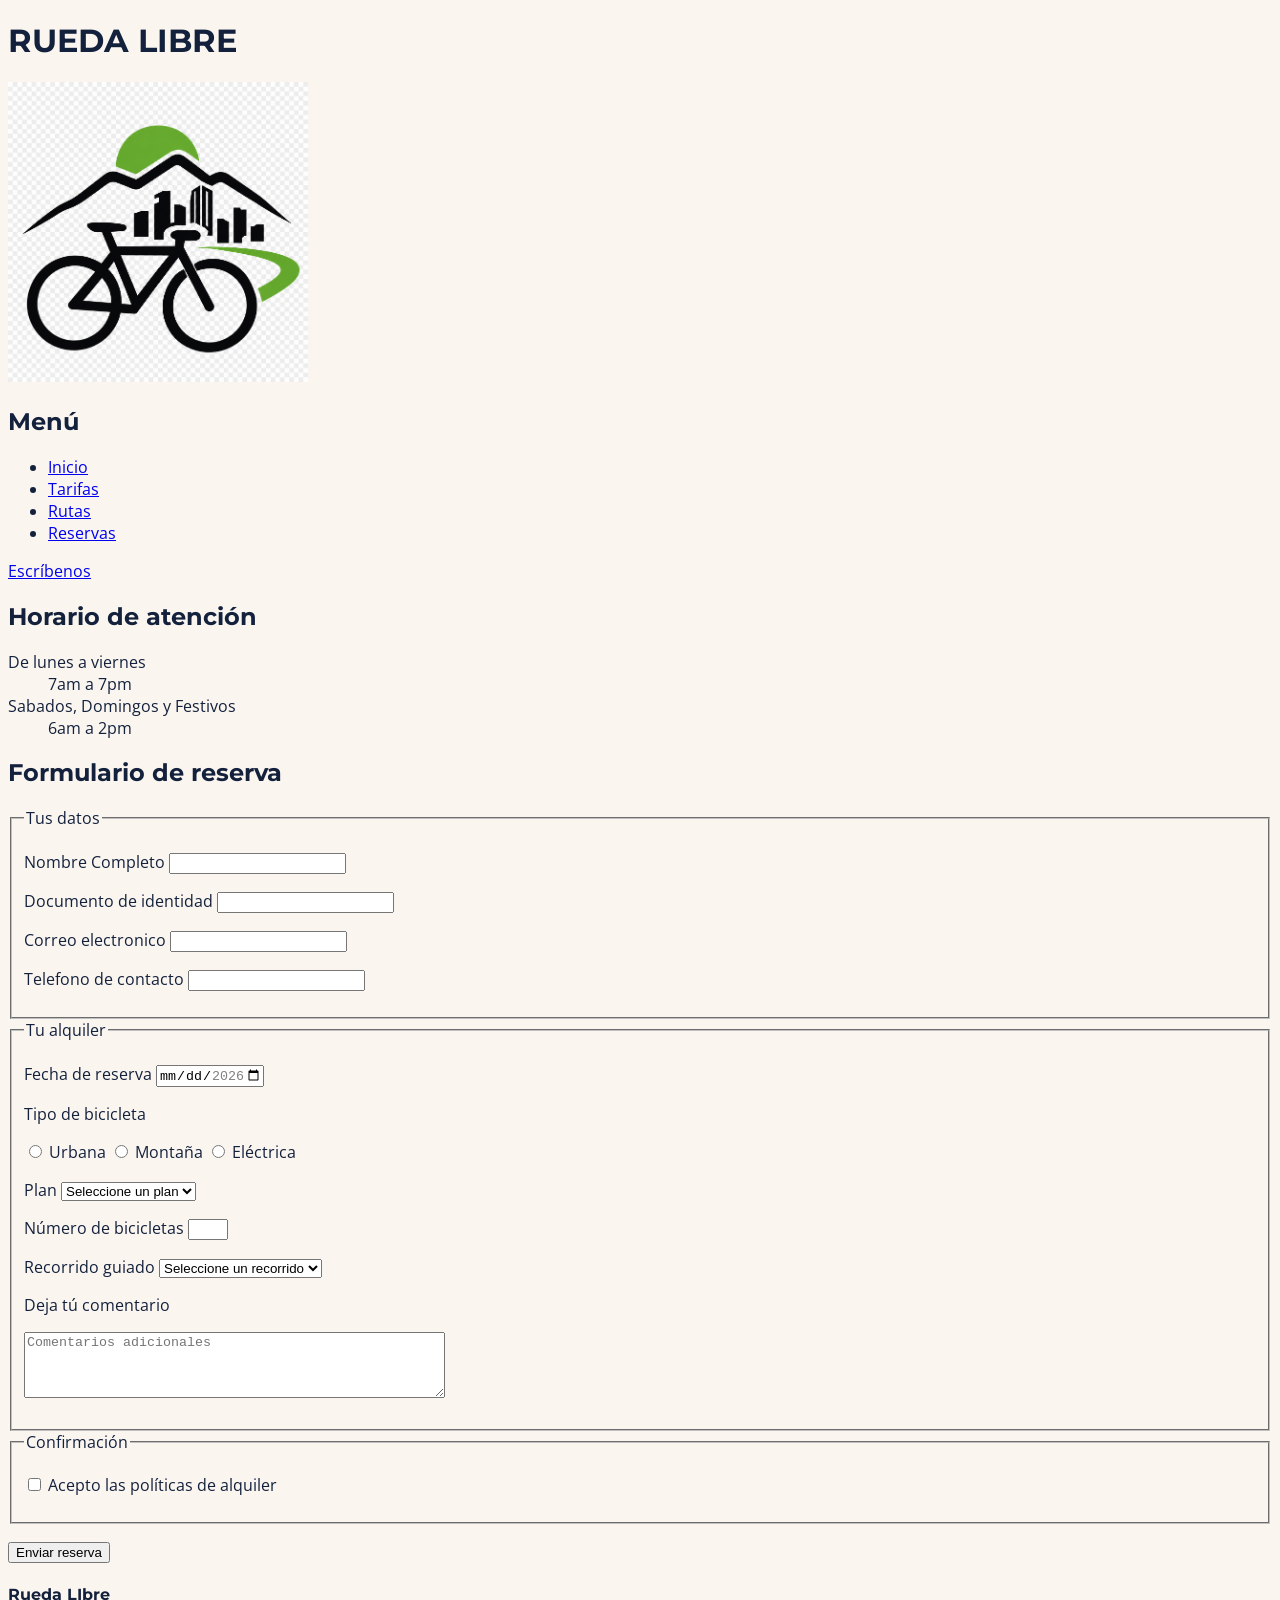
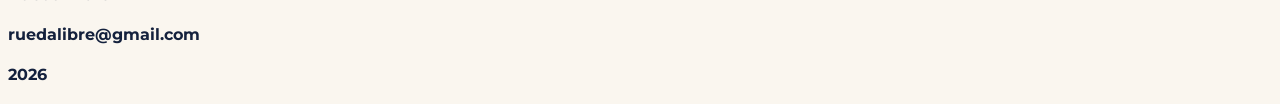
==== paginas/reservas.html @ 935e0715 "Minireto 9" ====
<!DOCTYPE html>
<html lang="es">
<head>
    <meta charset="UTF-8">
    <meta name="viewport" content="width=device-width, initial-scale=1.0">
    <title id="Reservas">Reserva tú bicicleta</title>

    <link rel="preconnect" href="https://fonts.googleapis.com">
    <link rel="preconnect" href="https://fonts.gstatic.com" crossorigin>
    <link href="https://fonts.googleapis.com/css2?family=Montserrat:wght@700&family=Open+Sans:wght@400;600&display=swap" rel="stylesheet">

    <link rel="stylesheet" href="../css/styles.css">
</head>

<body>

    <header>
      <h1>RUEDA LIBRE</h1>
      <img src="../img/logo.png" alt="Logo Rueda Libre" width="300">
    </header>

    <nav>
        <h2>Menú</h2>
            <ul>
                <li><a href="../index.html#Inicio">Inicio</a></li>
                <li><a href="tarifas.html#Tarifas">Tarifas</a></li>
                <li><a href="tarifas.html#Rutas">Rutas</a></li>
                <li><a href="#Reservas">Reservas</a></li>
            </ul>
    </nav>

    <main>

        <a href="mailto:ruedalibre@gmail.com">Escríbenos</a>

        <h2>Horario de atención</h2>
            <dl>
                <dt>De lunes a viernes</dt>
                <dd>7am a 7pm</dd>
                <dt>Sabados, Domingos y Festivos</dt>
                <dd>6am a 2pm</dd>
            </dl>

        <section>
            <h2>Formulario de reserva</h2>

            <form action="#" method="post">

                <fieldset>
                    <legend>Tus datos</legend>

                    <p>
                        <label for="nombre">Nombre Completo</label>
                        <input type="text" id="nombre" name="nombre" minlength="3" title="Debe contener mínimo 3 caracteres" required>
                    </p>
                    <p>
                        <label for="documento">Documento de identidad</label>
                        <input type="text" id="documento" name="documento" pattern="[0-9]{6,10}" title="Debe contener solo números, de 6 a 10 digitos" required>
                    </p>
                    <p>
                        <label for="correo">Correo electronico</label>
                        <input type="email" id="correo" name="correo" required>
                    </p>
                    <p>
                        <label for="telefono">Telefono de contacto</label>
                        <input type="tel" id="telefono" name="telefono" pattern="3[0-9]{9}" title="Debe contener 10 digitos y empezar por 3" required>
                    </p>
                </fieldset>

                <fieldset>
                    <legend>Tu alquiler</legend>

                    <p>
                        <label for="fecha">Fecha de reserva</label>
                        <input type="date" id="fecha" name="fecha" min="2026-11-01" max="2026-12-31" required>
                    </p>

                    <p>Tipo de bicicleta</p>
                    <p>
                        <input type="radio" id="urbana" name="bicicleta" value="urbana" required>
                        <label for="urbana">Urbana</label>
                        <input type="radio" id="montana" name="bicicleta" value="montana" required>
                        <label for="montana">Montaña</label>
                        <input type="radio" id="electrica" name="bicicleta" value="electrica" required>
                        <label for="electrica">Eléctrica</label>
                    </p>

                    <p>
                        <label for="plan">Plan</label>
                        <select id="plan" name="plan" required>
                            <option value="">Seleccione un plan</option>
                            <option value="plan1">1 hora</option>
                            <option value="plan2">Medio día</option>
                            <option value="plan3">Día completo</option>
                        </select>
                    </p>

                    <p>
                        <label for="nbicicletas">Número de bicicletas</label>
                        <input type="number" id="nbicicletas" name="nbicicletas" min="1" max="6" required>
                    </p>

                    <p>
                        <label for="recorrido">Recorrido guiado</label>
                        <select id="recorrido" name="recorrido">
                            <option value="">Seleccione un recorrido</option>
                            <option value="sinrecorrido">Sin recorrido</option>
                            <option value="recorrido1">Ríos y parques</option>
                            <option value="recorrido2">Sabores de barrio</option>
                            <option value="recorrido3">Reto las palmas</option>
                        </select>
                    </p>

                    <p>
                        <label for="comentarios">Deja tú comentario</label>
                    </p>
                    <p>
                        <textarea id="comentarios" name="comentarios" rows="4" cols="50" maxlength="300" placeholder="Comentarios adicionales"></textarea>
                    </p>
                </fieldset>

                <fieldset>
                    <legend>Confirmación</legend>
                    <p>
                        <input type="checkbox" id="politicas" name="politicas" required>
                        <label for="politicas">Acepto las políticas de alquiler</label>
                    </p>
                </fieldset>

                <p>
                    <button type="submit">Enviar reserva</button>
                </p>
            </form>
        </section>
    </main>

    <footer>
        <h4>Rueda LIbre</h4>
        <h4>ruedalibre@gmail.com</h4>
        <h4>2026</h4>
    </footer>

</body>
</html>
---- css/styles.css ----
:root {
    --verde-ruta:#1E7A4F;
    --naranja-pedal:#F39A2B;
    --azul-noche:#14213D;
    --crema:#FAF6EF;
    --gris-asfalto:#5B6470;

    --espacio1:0.5rem;
    --espacio2:1rem;
    --espacio3:3rem;

    --fuente-titulos:Montserrat, Arial, sans-serif;
    --fuente-texto:"Open Sans", Arial, sans-serif;
}

body {
    font-family: var(--fuente-texto);
    color: var(--azul-noche);
    background-color: var(--crema);
}

h1,h2,h3,h4,h5,h6 {
    font-family: var(--fuente-titulos);
}

#menu a { 
    color: var(--gris-asfalto); 
}
.activo { 
    color: var(--verde-ruta); font-weight: 600; 
}
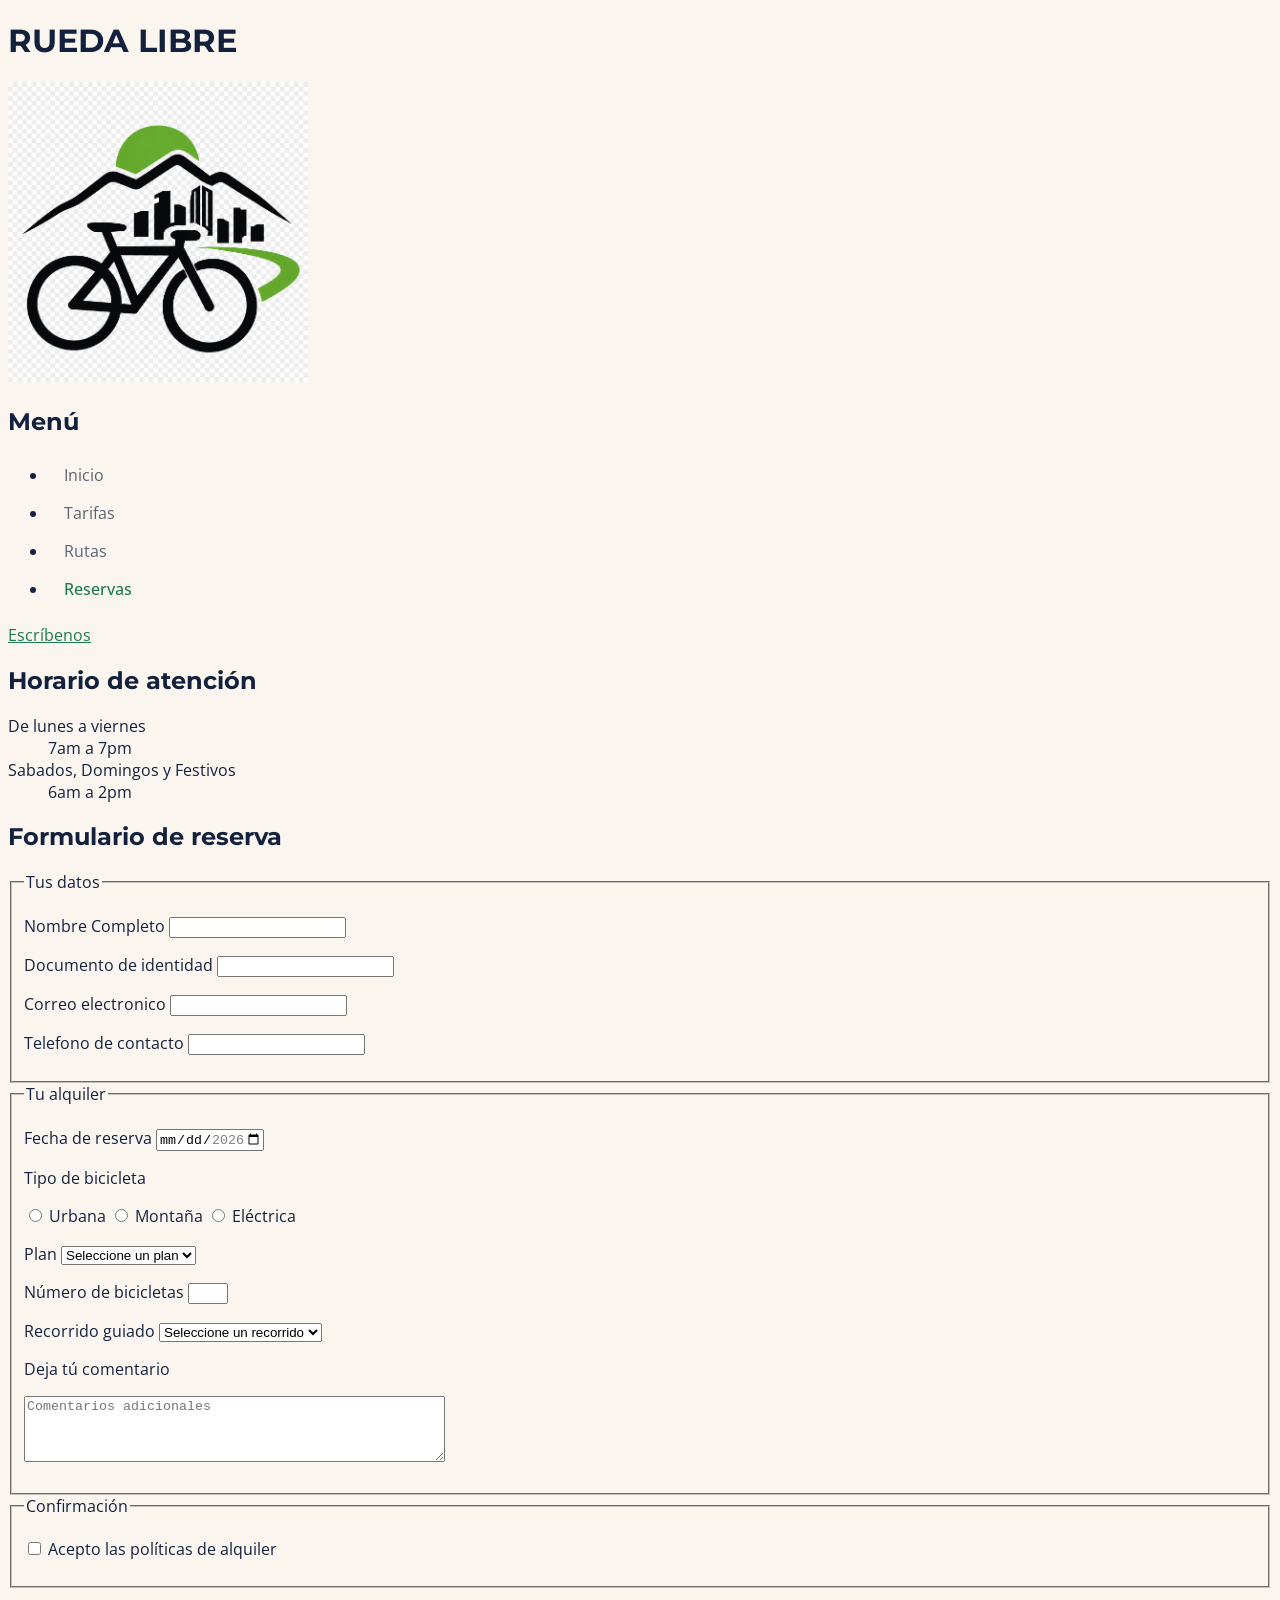
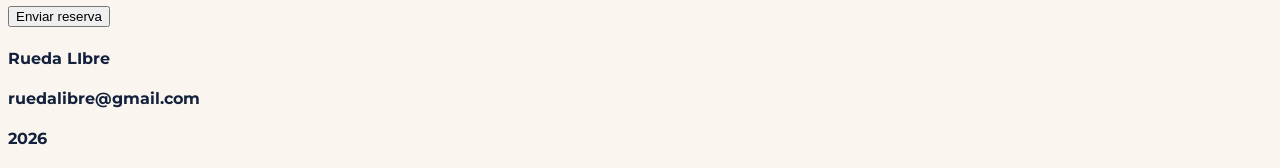
==== commit f1a525d1: "Minireto 10" ====
--- a/paginas/reservas.html
+++ b/paginas/reservas.html
@@ -21,11 +21,11 @@
 
     <nav>
         <h2>Menú</h2>
-            <ul>
+            <ul id="menu">
                 <li><a href="../index.html#Inicio">Inicio</a></li>
                 <li><a href="tarifas.html#Tarifas">Tarifas</a></li>
                 <li><a href="tarifas.html#Rutas">Rutas</a></li>
-                <li><a href="#Reservas">Reservas</a></li>
+                <li><a class="activo" href="#Reservas">Reservas</a></li>
             </ul>
     </nav>
 
--- a/css/styles.css
+++ b/css/styles.css
@@ -4,6 +4,7 @@
     --azul-noche:#14213D;
     --crema:#FAF6EF;
     --gris-asfalto:#5B6470;
+    --blanco:#FFFFFF;
 
     --espacio1:0.5rem;
     --espacio2:1rem;
@@ -23,9 +24,66 @@
     font-family: var(--fuente-titulos);
 }
 
-#menu a { 
-    color: var(--gris-asfalto); 
+a {
+    color: var(--verde-ruta);
 }
-.activo { 
-    color: var(--verde-ruta); font-weight: 600; 
+
+a:hover,
+a:focus {
+    color: var(--azul-noche);
+}
+
+#menu a {
+    display: inline-block;
+    color: var(--gris-asfalto);
+    text-decoration: none;
+    padding: var(--espacio1) var(--espacio2);
+}
+
+#menu a.activo {
+    color: var(--verde-ruta);
+    font-weight: 500;
+}
+
+#menu a:hover,
+#menu a:focus {
+    background-color: var(--verde-ruta);
+    color: var(--blanco);
+}
+
+#menu a:focus {
+    outline: 3px solid var(--azul-noche);
+    outline-offset: 2px;
+}git add .
+
+.botonreserva,
+button {
+    display: inline-block;
+    background-color: var(--verde-ruta);
+    color: var(--blanco);
+    padding: var(--espacio1) var(--espacio2);
+    border: none;
+    border-radius: 0.25rem;
+    font-family: var(--fuente-texto);
+    font-size: 1rem;
+    font-weight: 600;
+    cursor: pointer;
+}
+
+.botonreserva:hover,
+.botonreserva:focus,
+button:hover,
+button:focus {
+    background-color: var(--azul-noche);
+    color: var(--blanco);
+    outline: 3px solid var(--azul-noche);
+    outline-offset: 2px;
+}
+
+input:focus,
+select:focus,
+textarea:focus {
+    outline: 3px solid var(--azul-noche);
+    outline-offset: 2px;
+    background-color: var(--blanco);
 }
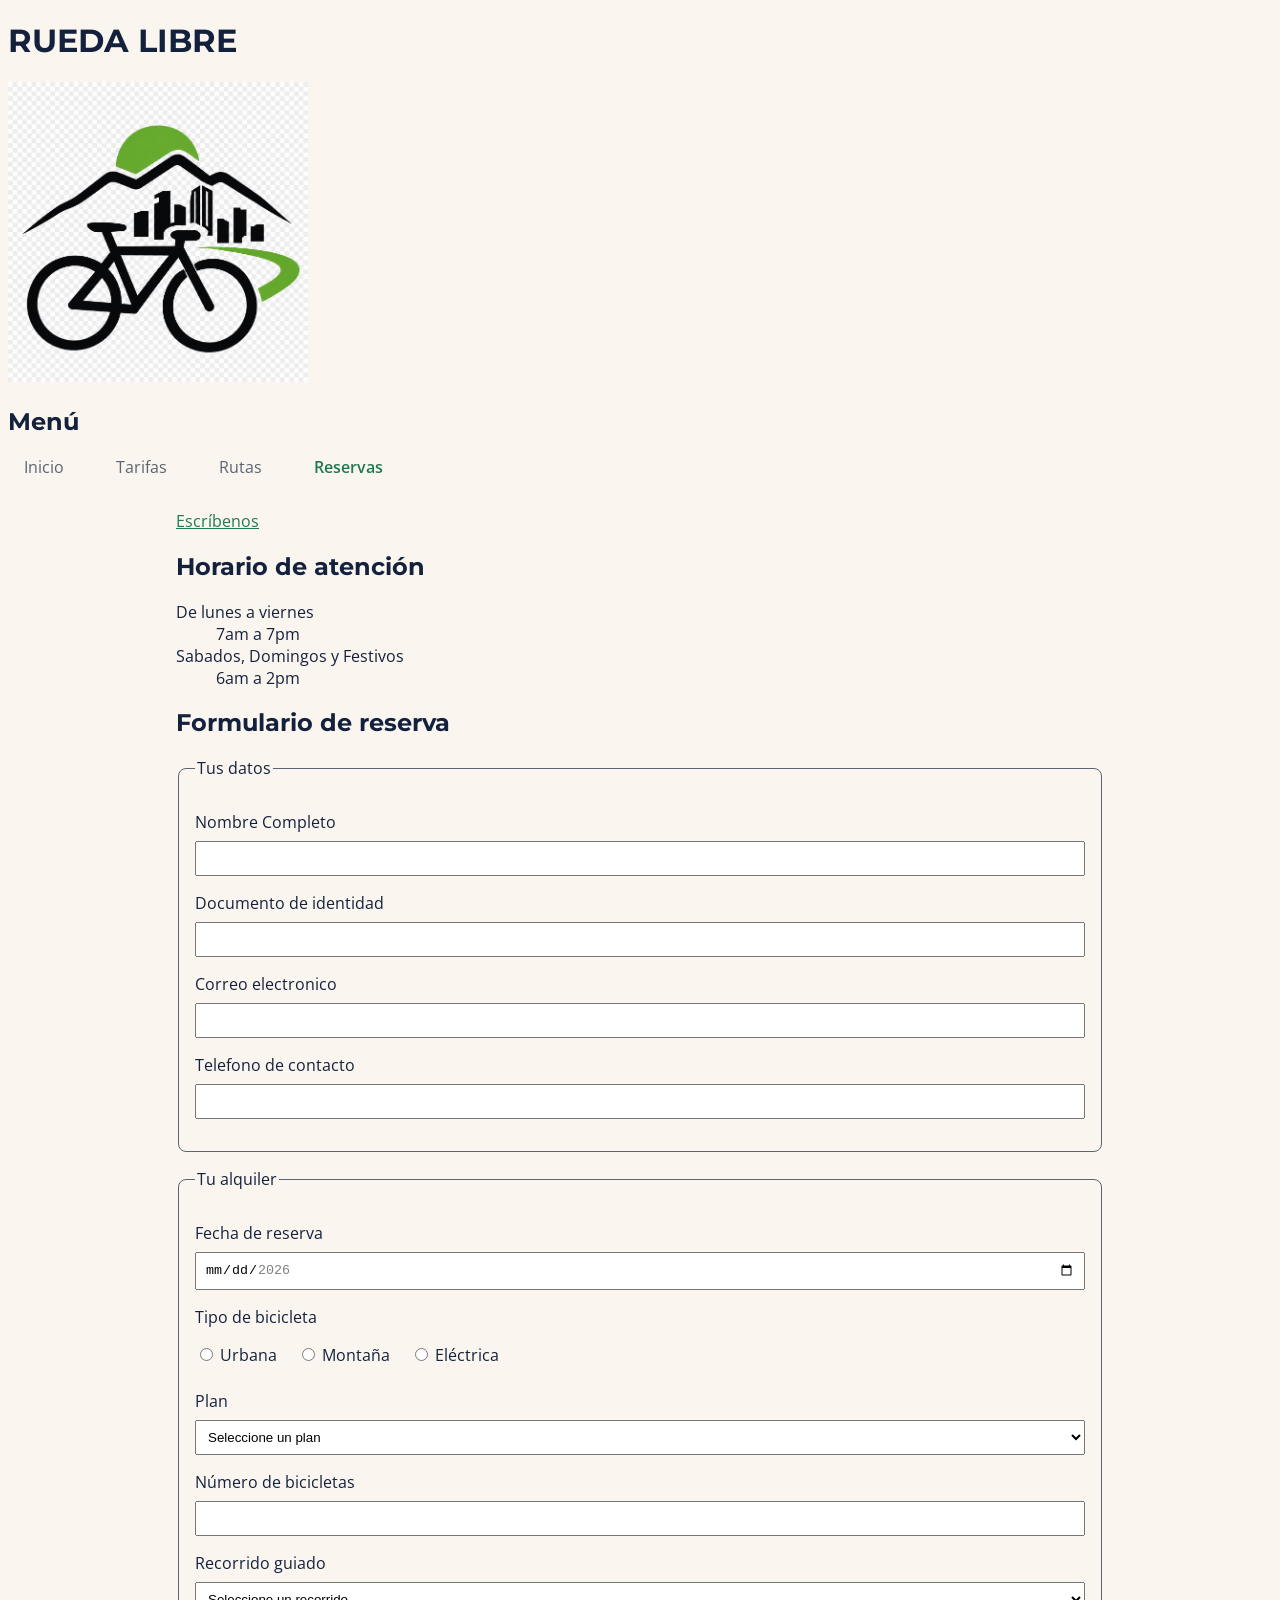
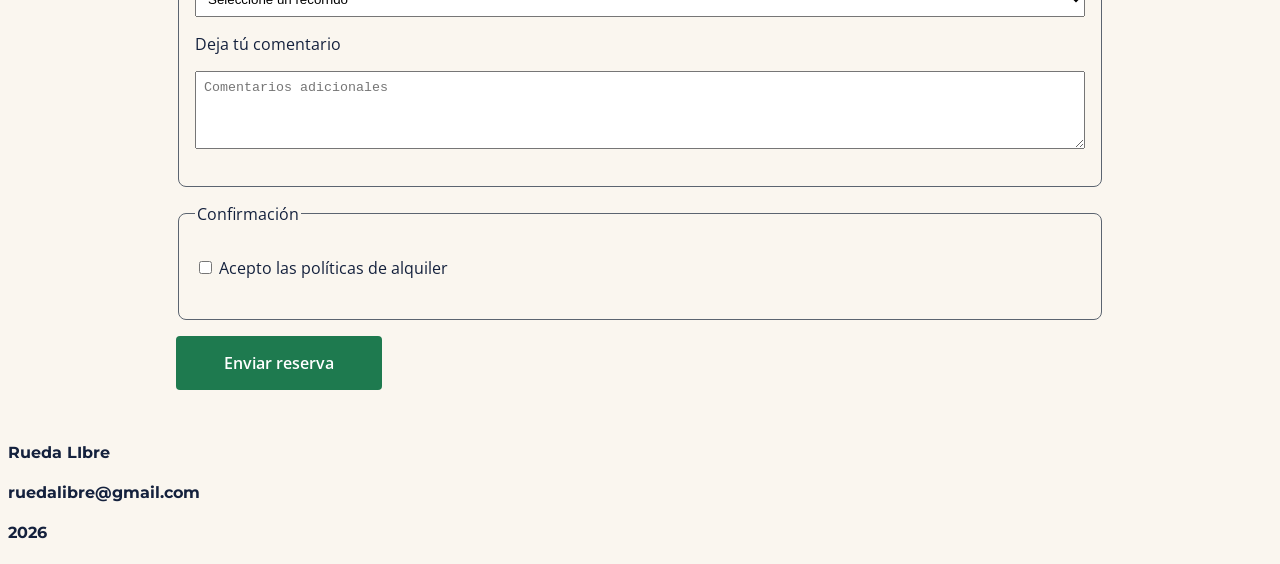
==== commit df0c2aca: "Minireto 11" ====
--- a/paginas/reservas.html
+++ b/paginas/reservas.html
@@ -78,11 +78,11 @@
                     <p>Tipo de bicicleta</p>
                     <p>
                         <input type="radio" id="urbana" name="bicicleta" value="urbana" required>
-                        <label for="urbana">Urbana</label>
+                        <label class="opcion" for="urbana">Urbana</label>
                         <input type="radio" id="montana" name="bicicleta" value="montana" required>
-                        <label for="montana">Montaña</label>
+                        <label class="opcion" for="montana">Montaña</label>
                         <input type="radio" id="electrica" name="bicicleta" value="electrica" required>
-                        <label for="electrica">Eléctrica</label>
+                        <label class="opcion" for="electrica">Eléctrica</label>
                     </p>
 
                     <p>
@@ -123,7 +123,7 @@
                     <legend>Confirmación</legend>
                     <p>
                         <input type="checkbox" id="politicas" name="politicas" required>
-                        <label for="politicas">Acepto las políticas de alquiler</label>
+                        <label class="opcion" for="politicas">Acepto las políticas de alquiler</label>
                     </p>
                 </fieldset>
 
--- a/css/styles.css
+++ b/css/styles.css
@@ -14,6 +14,12 @@
     --fuente-texto:"Open Sans", Arial, sans-serif;
 }
 
+*,
+*::before,
+*::after {
+    box-sizing: border-box;
+}
+
 body {
     font-family: var(--fuente-texto);
     color: var(--azul-noche);
@@ -22,6 +28,16 @@
 
 h1,h2,h3,h4,h5,h6 {
     font-family: var(--fuente-titulos);
+}
+
+main {
+    max-width: 60rem;
+    margin: 0 auto;
+    padding: var(--espacio2);
+}
+
+.portada {
+    min-height: 60vh;
 }
 
 a {
@@ -33,8 +49,16 @@
     color: var(--azul-noche);
 }
 
+#menu {
+    padding: 0;
+}
+
+#menu li {
+    display: inline-block;
+    margin-right: var(--espacio2);
+}
+
 #menu a {
-    display: inline-block;
     color: var(--gris-asfalto);
     text-decoration: none;
     padding: var(--espacio1) var(--espacio2);
@@ -42,42 +66,73 @@
 
 #menu a.activo {
     color: var(--verde-ruta);
-    font-weight: 500;
+    font-weight: 600;
 }
 
 #menu a:hover,
 #menu a:focus {
     background-color: var(--verde-ruta);
     color: var(--blanco);
+    outline: 3px solid var(--azul-noche);
+    outline-offset: 2px;
 }
 
-#menu a:focus {
-    outline: 3px solid var(--azul-noche);
-    outline-offset: 2px;
-}git add .
-
-.botonreserva,
-button {
-    display: inline-block;
-    background-color: var(--verde-ruta);
-    color: var(--blanco);
-    padding: var(--espacio1) var(--espacio2);
-    border: none;
-    border-radius: 0.25rem;
-    font-family: var(--fuente-texto);
-    font-size: 1rem;
-    font-weight: 600;
-    cursor: pointer;
+.tarjeta {
+    padding: var(--espacio2);
+    margin-bottom: var(--espacio2);
+    border: 1px solid var(--gris-asfalto);
+    border-radius: 0.5rem;
 }
 
-.botonreserva:hover,
-.botonreserva:focus,
-button:hover,
-button:focus {
+.tarjeta img {
+    width: 100%;
+    height: auto;
+}
+
+table {
+    width: 100%;
+    border-collapse: collapse;
+    margin-bottom: var(--espacio2);
+}
+
+th,
+td {
+    padding: var(--espacio1) var(--espacio2);
+    border: 1px solid var(--gris-asfalto);
+    text-align: left;
+}
+
+th {
     background-color: var(--azul-noche);
     color: var(--blanco);
-    outline: 3px solid var(--azul-noche);
-    outline-offset: 2px;
+}
+
+fieldset {
+    margin-bottom: var(--espacio2);
+    padding: var(--espacio2);
+    border: 1px solid var(--gris-asfalto);
+    border-radius: 0.5rem;
+}
+
+label {
+    display: block;
+    margin-bottom: var(--espacio1);
+}
+
+.opcion {
+    display: inline-block;
+    margin-right: var(--espacio2);
+}
+
+input[type="text"],
+input[type="email"],
+input[type="tel"],
+input[type="date"],
+input[type="number"],
+select,
+textarea {
+    width: 100%;
+    padding: var(--espacio1);
 }
 
 input:focus,
@@ -86,4 +141,33 @@
     outline: 3px solid var(--azul-noche);
     outline-offset: 2px;
     background-color: var(--blanco);
+}
+
+.boton-cta,
+button {
+    display: inline-block;
+    background-color: var(--verde-ruta);
+    color: var(--blanco);
+    padding: var(--espacio1) var(--espacio2);
+    border: none;
+    border-radius: 0.25rem;
+    text-decoration: none;
+    font-family: var(--fuente-texto);
+    font-size: 1rem;
+    font-weight: 600;
+    cursor: pointer;
+}
+
+button {
+    padding: var(--espacio2) var(--espacio3);
+}
+
+.boton-cta:hover,
+.boton-cta:focus,
+button:hover,
+button:focus {
+    background-color: var(--azul-noche);
+    color: var(--blanco);
+    outline: 3px solid var(--azul-noche);
+    outline-offset: 2px;
 }
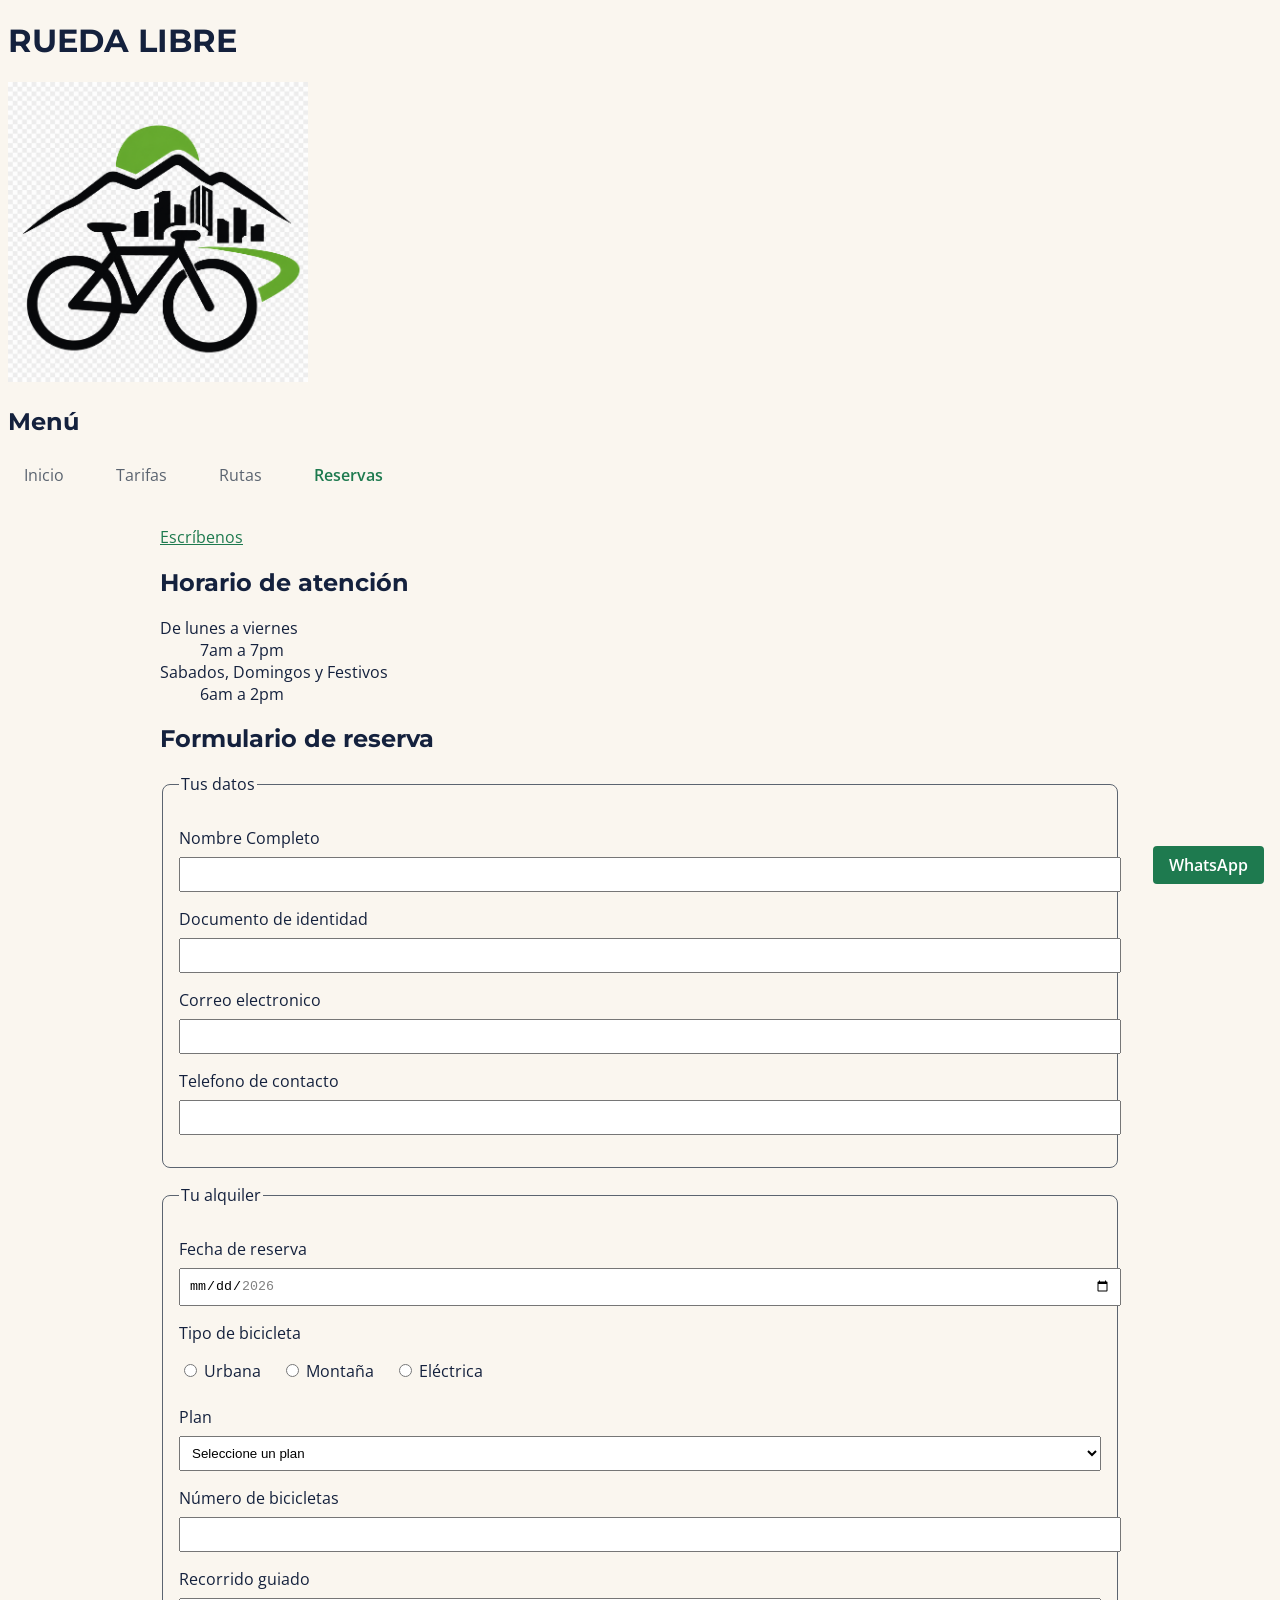
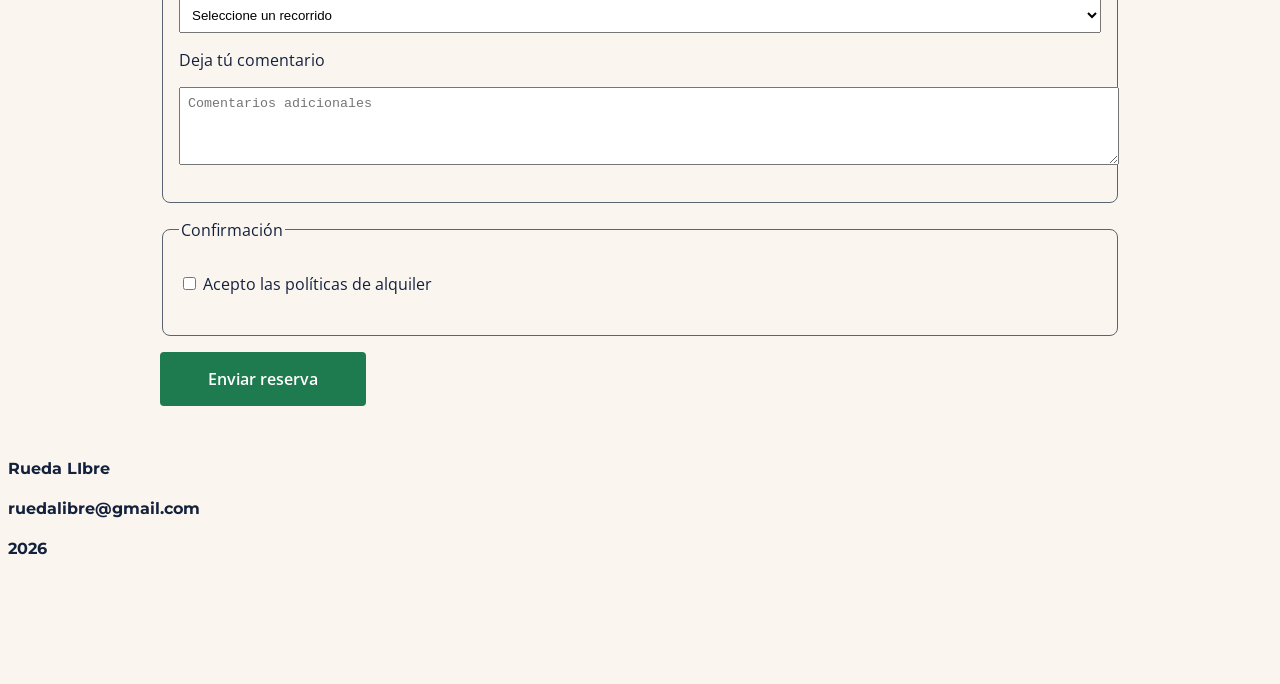
==== commit a056546a: "Minireto 12" ====
--- a/paginas/reservas.html
+++ b/paginas/reservas.html
@@ -17,9 +17,8 @@
     <header>
       <h1>RUEDA LIBRE</h1>
       <img src="../img/logo.png" alt="Logo Rueda Libre" width="300">
-    </header>
 
-    <nav>
+      <nav>
         <h2>Menú</h2>
             <ul id="menu">
                 <li><a href="../index.html#Inicio">Inicio</a></li>
@@ -27,7 +26,8 @@
                 <li><a href="tarifas.html#Rutas">Rutas</a></li>
                 <li><a class="activo" href="#Reservas">Reservas</a></li>
             </ul>
-    </nav>
+      </nav>
+    </header>
 
     <main>
 
@@ -51,19 +51,19 @@
 
                     <p>
                         <label for="nombre">Nombre Completo</label>
-                        <input type="text" id="nombre" name="nombre" minlength="3" title="Debe contener mínimo 3 caracteres" required>
+                        <input class="campo" type="text" id="nombre" name="nombre" minlength="3" title="Debe contener mínimo 3 caracteres" required>
                     </p>
                     <p>
                         <label for="documento">Documento de identidad</label>
-                        <input type="text" id="documento" name="documento" pattern="[0-9]{6,10}" title="Debe contener solo números, de 6 a 10 digitos" required>
+                        <input class="campo" type="text" id="documento" name="documento" pattern="[0-9]{6,10}" title="Debe contener solo números, de 6 a 10 digitos" required>
                     </p>
                     <p>
                         <label for="correo">Correo electronico</label>
-                        <input type="email" id="correo" name="correo" required>
+                        <input class="campo" type="email" id="correo" name="correo" required>
                     </p>
                     <p>
                         <label for="telefono">Telefono de contacto</label>
-                        <input type="tel" id="telefono" name="telefono" pattern="3[0-9]{9}" title="Debe contener 10 digitos y empezar por 3" required>
+                        <input class="campo" type="tel" id="telefono" name="telefono" pattern="3[0-9]{9}" title="Debe contener 10 digitos y empezar por 3" required>
                     </p>
                 </fieldset>
 
@@ -72,7 +72,7 @@
 
                     <p>
                         <label for="fecha">Fecha de reserva</label>
-                        <input type="date" id="fecha" name="fecha" min="2026-11-01" max="2026-12-31" required>
+                        <input class="campo" type="date" id="fecha" name="fecha" min="2026-11-01" max="2026-12-31" required>
                     </p>
 
                     <p>Tipo de bicicleta</p>
@@ -87,7 +87,7 @@
 
                     <p>
                         <label for="plan">Plan</label>
-                        <select id="plan" name="plan" required>
+                        <select class="campo" id="plan" name="plan" required>
                             <option value="">Seleccione un plan</option>
                             <option value="plan1">1 hora</option>
                             <option value="plan2">Medio día</option>
@@ -97,12 +97,12 @@
 
                     <p>
                         <label for="nbicicletas">Número de bicicletas</label>
-                        <input type="number" id="nbicicletas" name="nbicicletas" min="1" max="6" required>
+                        <input class="campo" type="number" id="nbicicletas" name="nbicicletas" min="1" max="6" required>
                     </p>
 
                     <p>
                         <label for="recorrido">Recorrido guiado</label>
-                        <select id="recorrido" name="recorrido">
+                        <select class="campo" id="recorrido" name="recorrido">
                             <option value="">Seleccione un recorrido</option>
                             <option value="sinrecorrido">Sin recorrido</option>
                             <option value="recorrido1">Ríos y parques</option>
@@ -115,7 +115,7 @@
                         <label for="comentarios">Deja tú comentario</label>
                     </p>
                     <p>
-                        <textarea id="comentarios" name="comentarios" rows="4" cols="50" maxlength="300" placeholder="Comentarios adicionales"></textarea>
+                        <textarea class="campo" id="comentarios" name="comentarios" rows="4" cols="50" maxlength="300" placeholder="Comentarios adicionales"></textarea>
                     </p>
                 </fieldset>
 
@@ -140,5 +140,7 @@
         <h4>2026</h4>
     </footer>
 
+    <a class="whatsapp" href="https://wa.me/573000000000" target="_blank">WhatsApp</a>
+
 </body>
 </html>
--- a/css/styles.css
+++ b/css/styles.css
@@ -14,7 +14,6 @@
     --fuente-texto:"Open Sans", Arial, sans-serif;
 }
 
-*,
 *::before,
 *::after {
     box-sizing: border-box;
@@ -24,6 +23,7 @@
     font-family: var(--fuente-texto);
     color: var(--azul-noche);
     background-color: var(--crema);
+    padding-bottom: calc(var(--espacio3) * 2);
 }
 
 h1,h2,h3,h4,h5,h6 {
@@ -59,6 +59,7 @@
 }
 
 #menu a {
+    display: inline-block;
     color: var(--gris-asfalto);
     text-decoration: none;
     padding: var(--espacio1) var(--espacio2);
@@ -73,11 +74,14 @@
 #menu a:focus {
     background-color: var(--verde-ruta);
     color: var(--blanco);
+}
+
+#menu a:focus {
     outline: 3px solid var(--azul-noche);
-    outline-offset: 2px;
 }
 
 .tarjeta {
+    position: relative;
     padding: var(--espacio2);
     margin-bottom: var(--espacio2);
     border: 1px solid var(--gris-asfalto);
@@ -89,9 +93,19 @@
     height: auto;
 }
 
+.etiqueta {
+    position: absolute;
+    top: var(--espacio1);
+    right: var(--espacio1);
+    padding: 0.25rem var(--espacio1);
+    background-color: var(--verde-ruta);
+    color: var(--blanco);
+    border-radius: 0.25rem;
+    font-weight: 600;
+}
+
 table {
     width: 100%;
-    border-collapse: collapse;
     margin-bottom: var(--espacio2);
 }
 
@@ -99,7 +113,6 @@
 td {
     padding: var(--espacio1) var(--espacio2);
     border: 1px solid var(--gris-asfalto);
-    text-align: left;
 }
 
 th {
@@ -107,6 +120,43 @@
     color: var(--blanco);
 }
 
+.botonreserva,
+.whatsapp,
+button {
+    display: inline-block;
+    background-color: var(--verde-ruta);
+    color: var(--blanco);
+    padding: var(--espacio1) var(--espacio2);
+    border: none;
+    border-radius: 0.25rem;
+    text-decoration: none;
+    font-family: var(--fuente-texto);
+    font-size: 1rem;
+    font-weight: 600;
+}
+
+button {
+    padding: var(--espacio2) var(--espacio3);
+}
+
+.botonreserva:hover,
+.botonreserva:focus,
+.whatsapp:hover,
+.whatsapp:focus,
+button:hover,
+button:focus {
+    background-color: var(--azul-noche);
+    color: var(--blanco);
+    outline: 3px solid var(--azul-noche);
+}
+
+.whatsapp {
+    position: fixed;
+    bottom: var(--espacio2);
+    right: var(--espacio2);
+}
+
+/* FORMULARIO */
 fieldset {
     margin-bottom: var(--espacio2);
     padding: var(--espacio2);
@@ -124,50 +174,12 @@
     margin-right: var(--espacio2);
 }
 
-input[type="text"],
-input[type="email"],
-input[type="tel"],
-input[type="date"],
-input[type="number"],
-select,
-textarea {
+.campo {
     width: 100%;
     padding: var(--espacio1);
 }
 
-input:focus,
-select:focus,
-textarea:focus {
+.campo:focus {
     outline: 3px solid var(--azul-noche);
-    outline-offset: 2px;
     background-color: var(--blanco);
-}
-
-.boton-cta,
-button {
-    display: inline-block;
-    background-color: var(--verde-ruta);
-    color: var(--blanco);
-    padding: var(--espacio1) var(--espacio2);
-    border: none;
-    border-radius: 0.25rem;
-    text-decoration: none;
-    font-family: var(--fuente-texto);
-    font-size: 1rem;
-    font-weight: 600;
-    cursor: pointer;
-}
-
-button {
-    padding: var(--espacio2) var(--espacio3);
-}
-
-.boton-cta:hover,
-.boton-cta:focus,
-button:hover,
-button:focus {
-    background-color: var(--azul-noche);
-    color: var(--blanco);
-    outline: 3px solid var(--azul-noche);
-    outline-offset: 2px;
 }
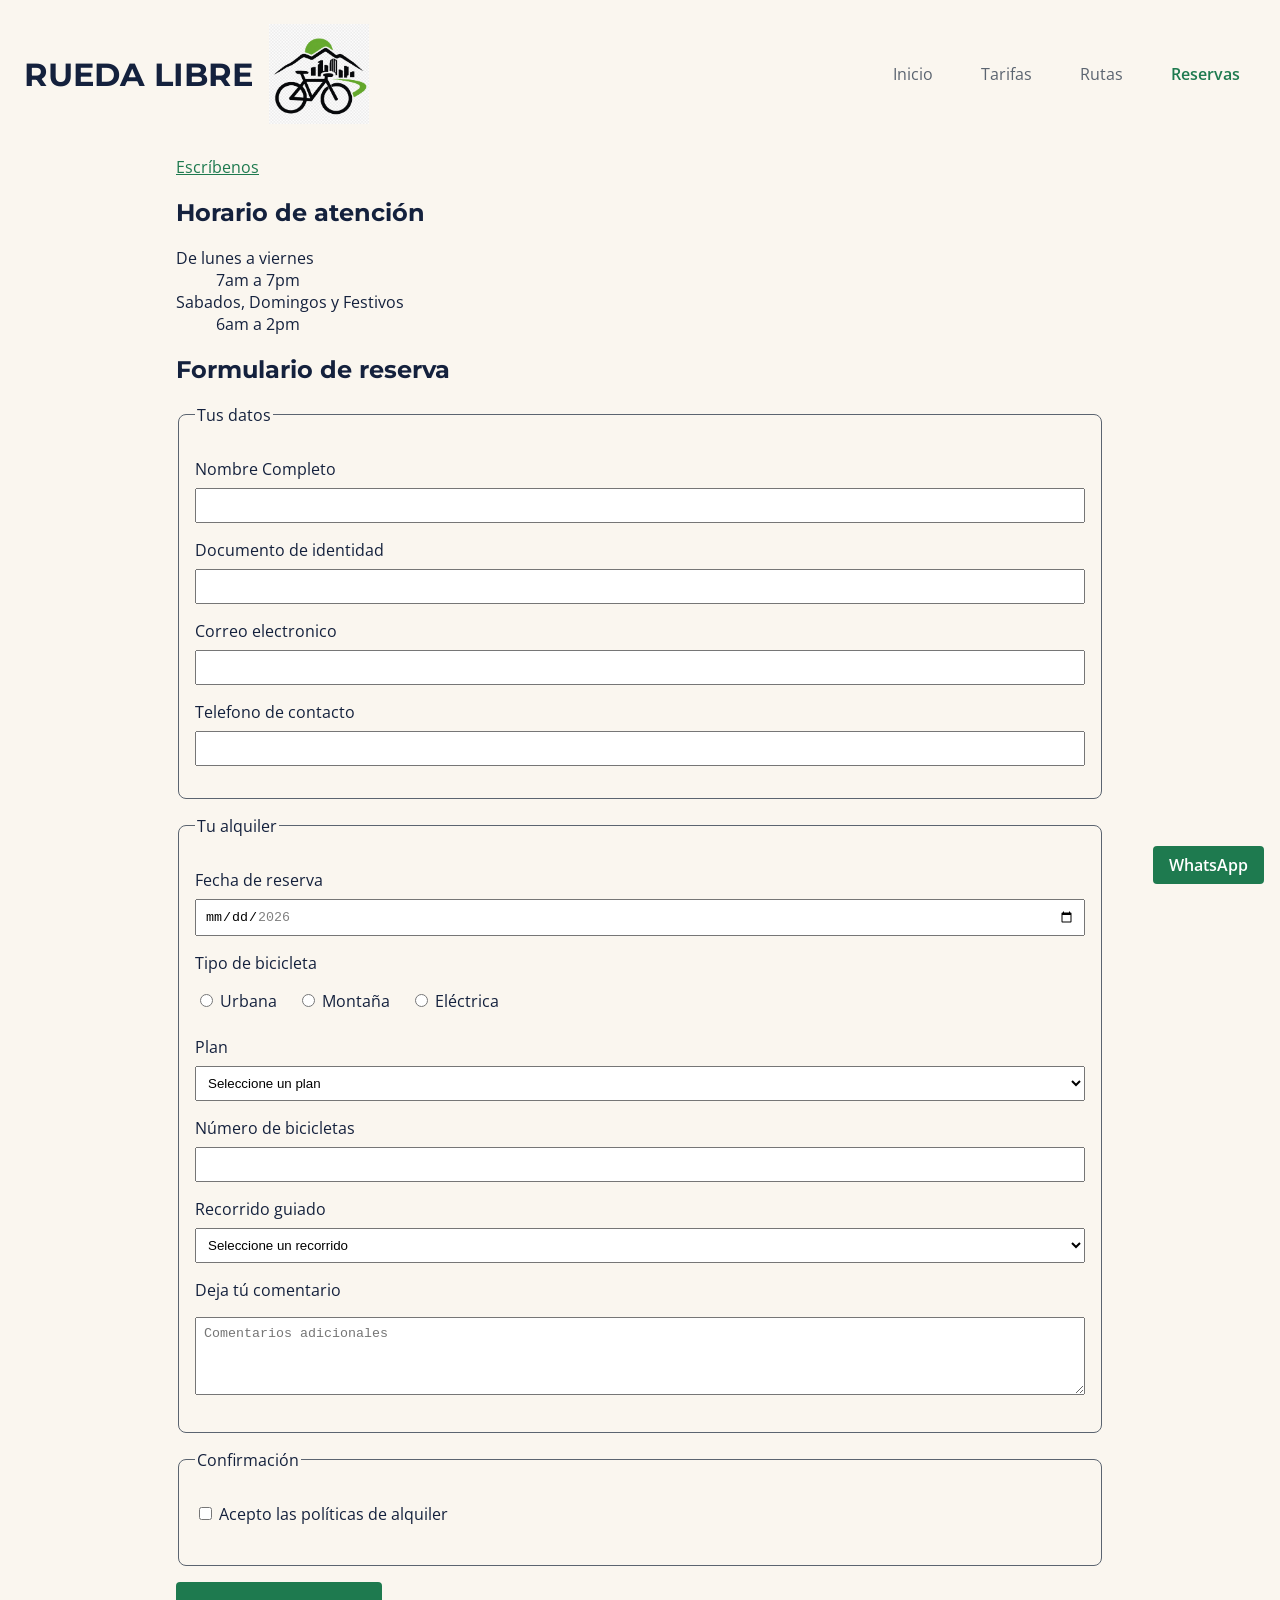
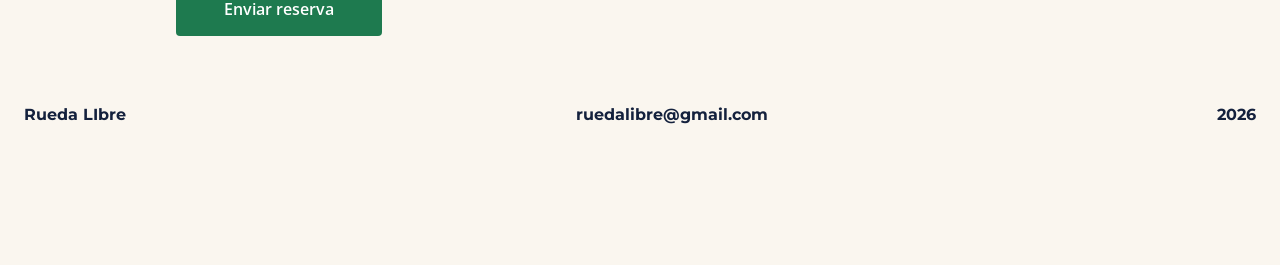
==== commit 0fbc72a3: "Semana 2 Minireto 1" ====
--- a/paginas/reservas.html
+++ b/paginas/reservas.html
@@ -15,17 +15,18 @@
 <body>
 
     <header>
-      <h1>RUEDA LIBRE</h1>
-      <img src="../img/logo.png" alt="Logo Rueda Libre" width="300">
+      <div class="marca">
+        <h1>RUEDA LIBRE</h1>
+        <img src="../img/logo.png" alt="Logo Rueda Libre" width="100">
+      </div>
 
       <nav>
-        <h2>Menú</h2>
-            <ul id="menu">
-                <li><a href="../index.html#Inicio">Inicio</a></li>
-                <li><a href="tarifas.html#Tarifas">Tarifas</a></li>
-                <li><a href="tarifas.html#Rutas">Rutas</a></li>
-                <li><a class="activo" href="#Reservas">Reservas</a></li>
-            </ul>
+        <ul id="menu">
+            <li><a href="../index.html#Inicio">Inicio</a></li>
+            <li><a href="tarifas.html#Tarifas">Tarifas</a></li>
+            <li><a href="tarifas.html#Rutas">Rutas</a></li>
+            <li><a class="activo" href="#Reservas">Reservas</a></li>
+        </ul>
       </nav>
     </header>
 
--- a/css/styles.css
+++ b/css/styles.css
@@ -1,3 +1,4 @@
+
 :root {
     --verde-ruta:#1E7A4F;
     --naranja-pedal:#F39A2B;
@@ -14,6 +15,8 @@
     --fuente-texto:"Open Sans", Arial, sans-serif;
 }
 
+
+*,
 *::before,
 *::after {
     box-sizing: border-box;
@@ -49,13 +52,39 @@
     color: var(--azul-noche);
 }
 
+
+header {
+    display: flex;
+    justify-content: space-between;
+    align-items: center;
+    flex-wrap: wrap;
+    gap: var(--espacio2);
+    padding: var(--espacio2);
+}
+
+.marca {
+    display: flex;
+    align-items: center;
+    gap: var(--espacio2);
+}
+
+footer {
+    display: flex;
+    justify-content: space-between;
+    align-items: flex-start;
+    flex-wrap: wrap;
+    gap: var(--espacio2);
+    padding: var(--espacio2);
+}
+
+
 #menu {
+    display: flex;
+    flex-wrap: wrap;
+    gap: var(--espacio2);
+    list-style: none;
+    margin: 0;
     padding: 0;
-}
-
-#menu li {
-    display: inline-block;
-    margin-right: var(--espacio2);
 }
 
 #menu a {
@@ -79,6 +108,7 @@
 #menu a:focus {
     outline: 3px solid var(--azul-noche);
 }
+
 
 .tarjeta {
     position: relative;
@@ -156,7 +186,7 @@
     right: var(--espacio2);
 }
 
-/* FORMULARIO */
+
 fieldset {
     margin-bottom: var(--espacio2);
     padding: var(--espacio2);
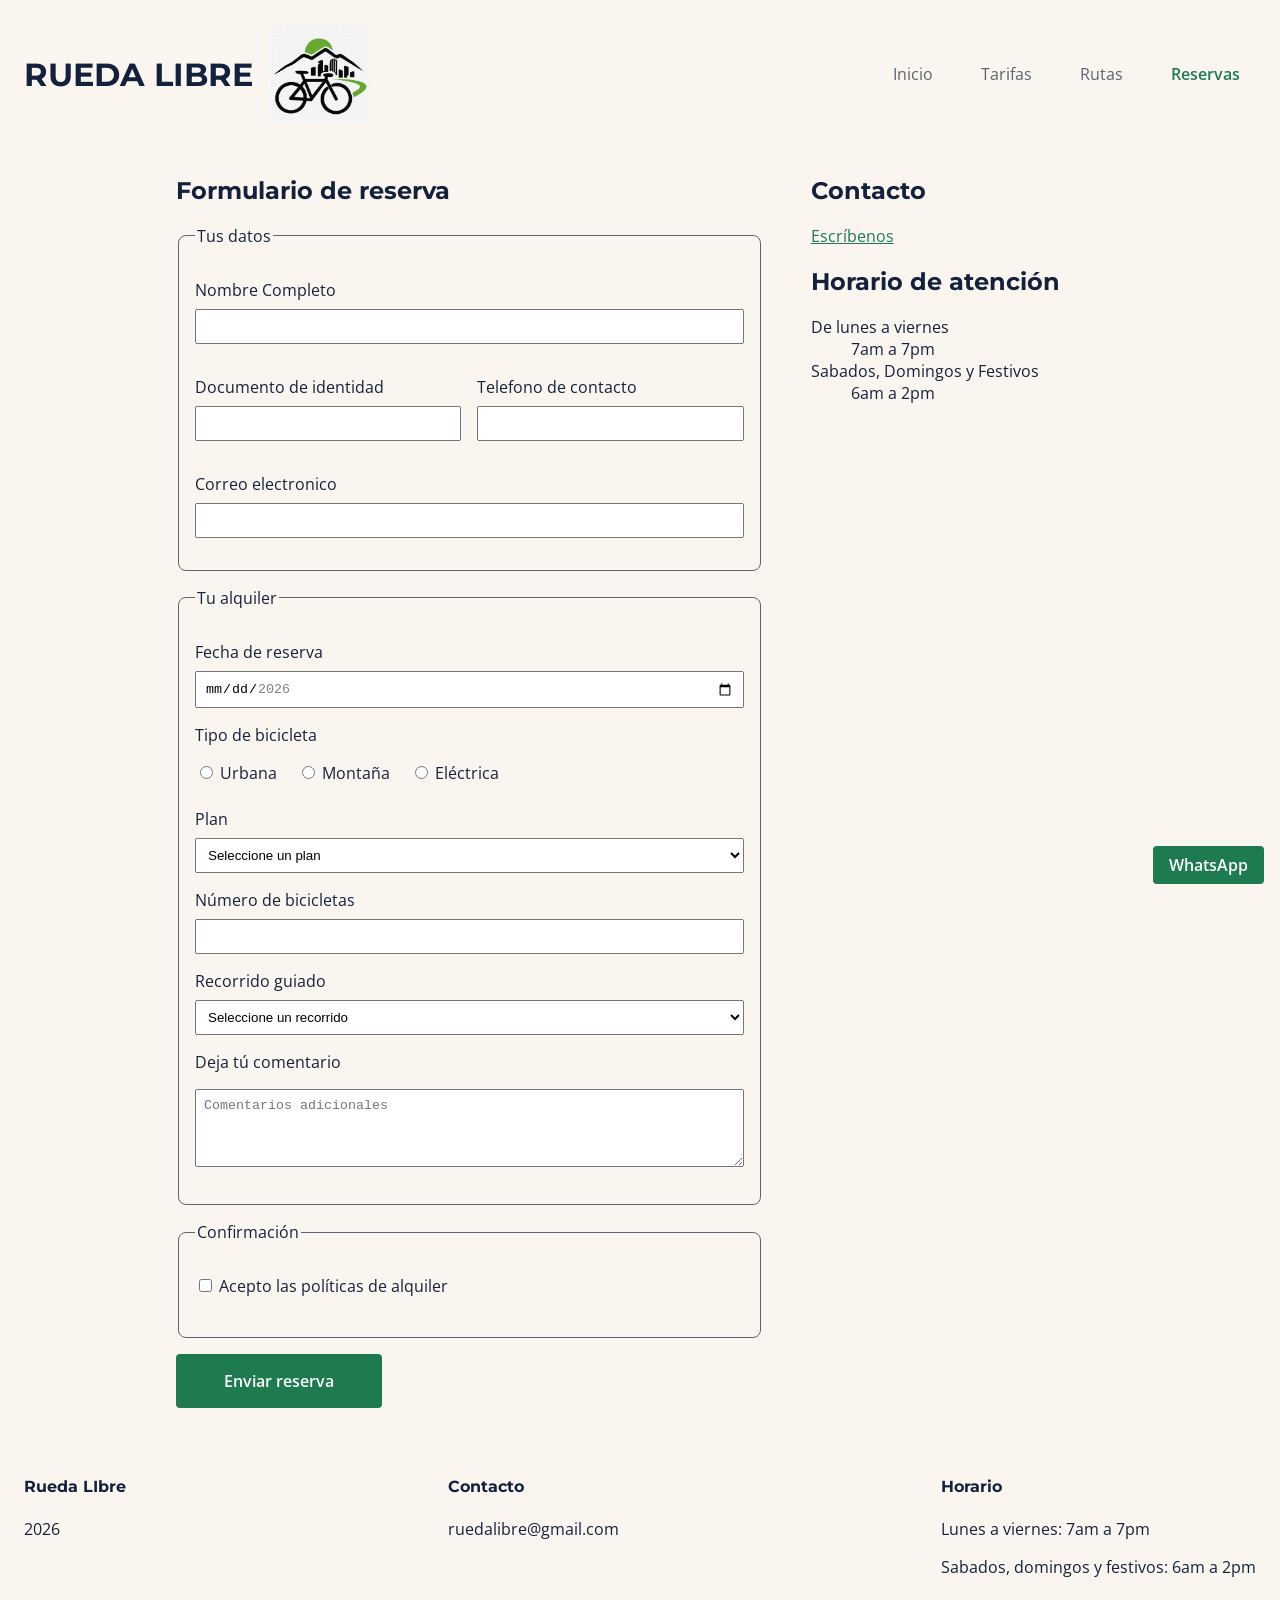
==== commit b1351560: "Semana 2 Minireto 3" ====
--- a/paginas/reservas.html
+++ b/paginas/reservas.html
@@ -32,113 +32,134 @@
 
     <main>
 
-        <a href="mailto:ruedalibre@gmail.com">Escríbenos</a>
+        <div class="reservas">
 
-        <h2>Horario de atención</h2>
-            <dl>
-                <dt>De lunes a viernes</dt>
-                <dd>7am a 7pm</dd>
-                <dt>Sabados, Domingos y Festivos</dt>
-                <dd>6am a 2pm</dd>
-            </dl>
+            <section>
+                <h2>Formulario de reserva</h2>
 
-        <section>
-            <h2>Formulario de reserva</h2>
+                <form action="#" method="post">
 
-            <form action="#" method="post">
+                    <fieldset>
+                        <legend>Tus datos</legend>
 
-                <fieldset>
-                    <legend>Tus datos</legend>
+                        <p>
+                            <label for="nombre">Nombre Completo</label>
+                            <input class="campo" type="text" id="nombre" name="nombre" minlength="3" title="Debe contener mínimo 3 caracteres" required>
+                        </p>
+
+                        <div class="fila">
+                            <p>
+                                <label for="documento">Documento de identidad</label>
+                                <input class="campo" type="text" id="documento" name="documento" pattern="[0-9]{6,10}" title="Debe contener solo números, de 6 a 10 digitos" required>
+                            </p>
+                            <p>
+                                <label for="telefono">Telefono de contacto</label>
+                                <input class="campo" type="tel" id="telefono" name="telefono" pattern="3[0-9]{9}" title="Debe contener 10 digitos y empezar por 3" required>
+                            </p>
+                        </div>
+
+                        <p>
+                            <label for="correo">Correo electronico</label>
+                            <input class="campo" type="email" id="correo" name="correo" required>
+                        </p>
+                    </fieldset>
+
+                    <fieldset>
+                        <legend>Tu alquiler</legend>
+
+                        <p>
+                            <label for="fecha">Fecha de reserva</label>
+                            <input class="campo" type="date" id="fecha" name="fecha" min="2026-11-01" max="2026-12-31" required>
+                        </p>
+
+                        <p>Tipo de bicicleta</p>
+                        <p>
+                            <input type="radio" id="urbana" name="bicicleta" value="urbana" required>
+                            <label class="opcion" for="urbana">Urbana</label>
+                            <input type="radio" id="montana" name="bicicleta" value="montana" required>
+                            <label class="opcion" for="montana">Montaña</label>
+                            <input type="radio" id="electrica" name="bicicleta" value="electrica" required>
+                            <label class="opcion" for="electrica">Eléctrica</label>
+                        </p>
+
+                        <p>
+                            <label for="plan">Plan</label>
+                            <select class="campo" id="plan" name="plan" required>
+                                <option value="">Seleccione un plan</option>
+                                <option value="plan1">1 hora</option>
+                                <option value="plan2">Medio día</option>
+                                <option value="plan3">Día completo</option>
+                            </select>
+                        </p>
+
+                        <p>
+                            <label for="nbicicletas">Número de bicicletas</label>
+                            <input class="campo" type="number" id="nbicicletas" name="nbicicletas" min="1" max="6" required>
+                        </p>
+
+                        <p>
+                            <label for="recorrido">Recorrido guiado</label>
+                            <select class="campo" id="recorrido" name="recorrido">
+                                <option value="">Seleccione un recorrido</option>
+                                <option value="sinrecorrido">Sin recorrido</option>
+                                <option value="recorrido1">Ríos y parques</option>
+                                <option value="recorrido2">Sabores de barrio</option>
+                                <option value="recorrido3">Reto las palmas</option>
+                            </select>
+                        </p>
+
+                        <p>
+                            <label for="comentarios">Deja tú comentario</label>
+                        </p>
+                        <p>
+                            <textarea class="campo" id="comentarios" name="comentarios" rows="4" cols="50" maxlength="300" placeholder="Comentarios adicionales"></textarea>
+                        </p>
+                    </fieldset>
+
+                    <fieldset>
+                        <legend>Confirmación</legend>
+                        <p>
+                            <input type="checkbox" id="politicas" name="politicas" required>
+                            <label class="opcion" for="politicas">Acepto las políticas de alquiler</label>
+                        </p>
+                    </fieldset>
 
                     <p>
-                        <label for="nombre">Nombre Completo</label>
-                        <input class="campo" type="text" id="nombre" name="nombre" minlength="3" title="Debe contener mínimo 3 caracteres" required>
+                        <button type="submit">Enviar reserva</button>
                     </p>
-                    <p>
-                        <label for="documento">Documento de identidad</label>
-                        <input class="campo" type="text" id="documento" name="documento" pattern="[0-9]{6,10}" title="Debe contener solo números, de 6 a 10 digitos" required>
-                    </p>
-                    <p>
-                        <label for="correo">Correo electronico</label>
-                        <input class="campo" type="email" id="correo" name="correo" required>
-                    </p>
-                    <p>
-                        <label for="telefono">Telefono de contacto</label>
-                        <input class="campo" type="tel" id="telefono" name="telefono" pattern="3[0-9]{9}" title="Debe contener 10 digitos y empezar por 3" required>
-                    </p>
-                </fieldset>
+                </form>
+            </section>
 
-                <fieldset>
-                    <legend>Tu alquiler</legend>
+            <aside>
+                <h2>Contacto</h2>
+                <a href="mailto:ruedalibre@gmail.com">Escríbenos</a>
 
-                    <p>
-                        <label for="fecha">Fecha de reserva</label>
-                        <input class="campo" type="date" id="fecha" name="fecha" min="2026-11-01" max="2026-12-31" required>
-                    </p>
+                <h2>Horario de atención</h2>
+                <dl>
+                    <dt>De lunes a viernes</dt>
+                    <dd>7am a 7pm</dd>
+                    <dt>Sabados, Domingos y Festivos</dt>
+                    <dd>6am a 2pm</dd>
+                </dl>
+            </aside>
 
-                    <p>Tipo de bicicleta</p>
-                    <p>
-                        <input type="radio" id="urbana" name="bicicleta" value="urbana" required>
-                        <label class="opcion" for="urbana">Urbana</label>
-                        <input type="radio" id="montana" name="bicicleta" value="montana" required>
-                        <label class="opcion" for="montana">Montaña</label>
-                        <input type="radio" id="electrica" name="bicicleta" value="electrica" required>
-                        <label class="opcion" for="electrica">Eléctrica</label>
-                    </p>
-
-                    <p>
-                        <label for="plan">Plan</label>
-                        <select class="campo" id="plan" name="plan" required>
-                            <option value="">Seleccione un plan</option>
-                            <option value="plan1">1 hora</option>
-                            <option value="plan2">Medio día</option>
-                            <option value="plan3">Día completo</option>
-                        </select>
-                    </p>
-
-                    <p>
-                        <label for="nbicicletas">Número de bicicletas</label>
-                        <input class="campo" type="number" id="nbicicletas" name="nbicicletas" min="1" max="6" required>
-                    </p>
-
-                    <p>
-                        <label for="recorrido">Recorrido guiado</label>
-                        <select class="campo" id="recorrido" name="recorrido">
-                            <option value="">Seleccione un recorrido</option>
-                            <option value="sinrecorrido">Sin recorrido</option>
-                            <option value="recorrido1">Ríos y parques</option>
-                            <option value="recorrido2">Sabores de barrio</option>
-                            <option value="recorrido3">Reto las palmas</option>
-                        </select>
-                    </p>
-
-                    <p>
-                        <label for="comentarios">Deja tú comentario</label>
-                    </p>
-                    <p>
-                        <textarea class="campo" id="comentarios" name="comentarios" rows="4" cols="50" maxlength="300" placeholder="Comentarios adicionales"></textarea>
-                    </p>
-                </fieldset>
-
-                <fieldset>
-                    <legend>Confirmación</legend>
-                    <p>
-                        <input type="checkbox" id="politicas" name="politicas" required>
-                        <label class="opcion" for="politicas">Acepto las políticas de alquiler</label>
-                    </p>
-                </fieldset>
-
-                <p>
-                    <button type="submit">Enviar reserva</button>
-                </p>
-            </form>
-        </section>
+        </div>
     </main>
 
     <footer>
-        <h4>Rueda LIbre</h4>
-        <h4>ruedalibre@gmail.com</h4>
-        <h4>2026</h4>
+        <section>
+            <h4>Rueda LIbre</h4>
+            <p>2026</p>
+        </section>
+        <section>
+            <h4>Contacto</h4>
+            <p>ruedalibre@gmail.com</p>
+        </section>
+        <section>
+            <h4>Horario</h4>
+            <p>Lunes a viernes: 7am a 7pm</p>
+            <p>Sabados, domingos y festivos: 6am a 2pm</p>
+        </section>
     </footer>
 
     <a class="whatsapp" href="https://wa.me/573000000000" target="_blank">WhatsApp</a>
--- a/css/styles.css
+++ b/css/styles.css
@@ -40,7 +40,17 @@
 }
 
 .portada {
+    display: grid;
+    grid-template-columns: 1fr 1fr;
+    gap: var(--espacio3);
+    align-items: center;
     min-height: 60vh;
+}
+
+.portada img {
+    width: 100%;
+    height: auto;
+    border-radius: 0.5rem;
 }
 
 a {
@@ -132,6 +142,33 @@
     color: var(--blanco);
     border-radius: 0.25rem;
     font-weight: 600;
+}
+
+.flota {
+    display: grid;
+    grid-template-columns: repeat(auto-fit, minmax(15rem, 1fr));
+    gap: var(--espacio2);
+}
+
+.flota .tarjeta {
+    display: flex;
+    flex-direction: column;
+    margin-bottom: 0;
+}
+
+.flota .botonreserva {
+    margin-top: auto;
+    align-self: flex-start;
+}
+
+.rutas {
+    display: grid;
+    grid-template-columns: repeat(3, 1fr);
+    gap: var(--espacio2);
+}
+
+.rutas .tarjeta {
+    margin-bottom: 0;
 }
 
 table {
@@ -212,4 +249,19 @@
 .campo:focus {
     outline: 3px solid var(--azul-noche);
     background-color: var(--blanco);
+}
+
+.reservas {
+    display: grid;
+    grid-template-columns: 2fr 1fr;
+    gap: var(--espacio3);
+}
+
+.fila {
+    display: flex;
+    gap: var(--espacio2);
+}
+
+.fila p {
+    flex: 1;
 }
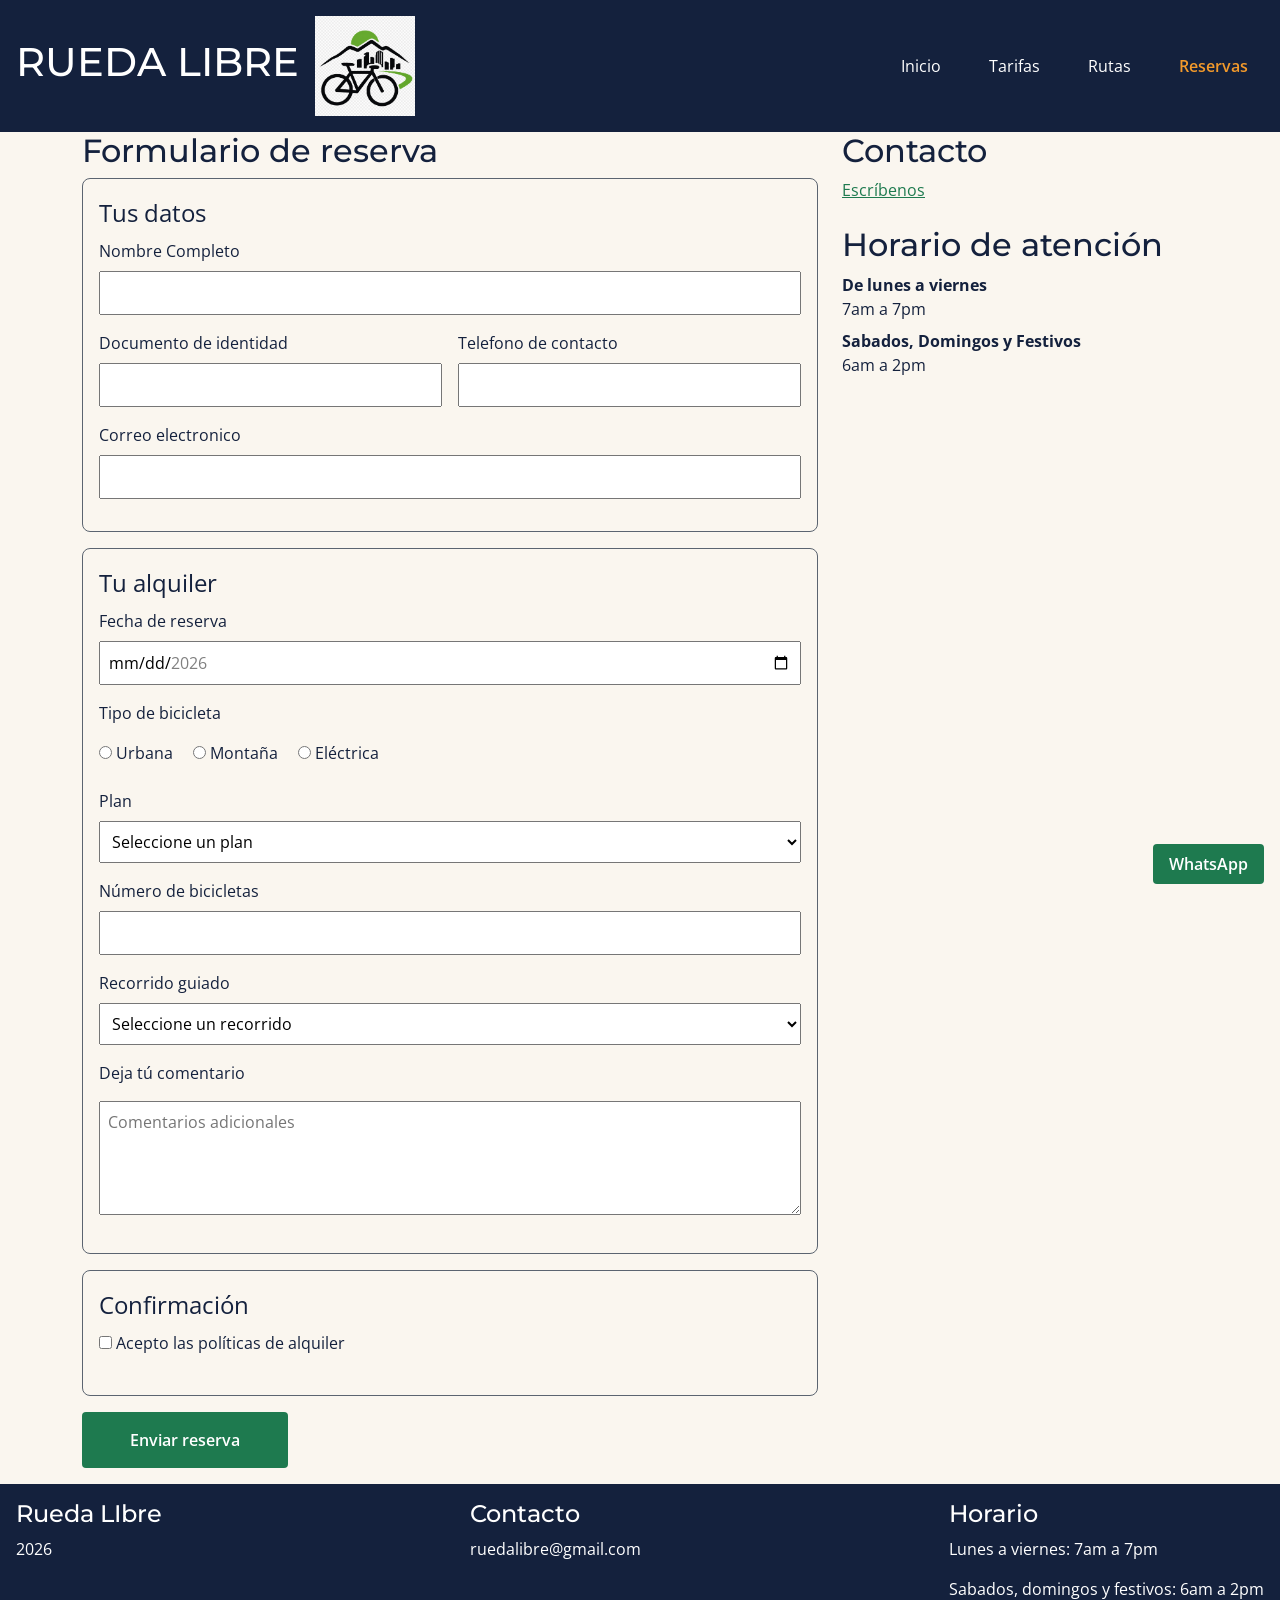
==== commit 81bf21f3: "Semana 2 Minireto 8" ====
--- a/paginas/reservas.html
+++ b/paginas/reservas.html
@@ -9,6 +9,7 @@
     <link rel="preconnect" href="https://fonts.gstatic.com" crossorigin>
     <link href="https://fonts.googleapis.com/css2?family=Montserrat:wght@700&family=Open+Sans:wght@400;600&display=swap" rel="stylesheet">
 
+    <link href="https://cdn.jsdelivr.net/npm/bootstrap@5.3.3/dist/css/bootstrap.min.css" rel="stylesheet">
     <link rel="stylesheet" href="../css/styles.css">
 </head>
 
@@ -30,11 +31,11 @@
       </nav>
     </header>
 
-    <main>
+    <main class="container">
 
-        <div class="reservas">
+        <div class="row g-4">
 
-            <section>
+            <section class="col-12 col-md-8">
                 <h2>Formulario de reserva</h2>
 
                 <form action="#" method="post">
@@ -47,15 +48,15 @@
                             <input class="campo" type="text" id="nombre" name="nombre" minlength="3" title="Debe contener mínimo 3 caracteres" required>
                         </p>
 
-                        <div class="fila">
-                            <p>
+                        <div class="row g-3 mb-3">
+                            <div class="col-12 col-md-6">
                                 <label for="documento">Documento de identidad</label>
                                 <input class="campo" type="text" id="documento" name="documento" pattern="[0-9]{6,10}" title="Debe contener solo números, de 6 a 10 digitos" required>
-                            </p>
-                            <p>
+                            </div>
+                            <div class="col-12 col-md-6">
                                 <label for="telefono">Telefono de contacto</label>
                                 <input class="campo" type="tel" id="telefono" name="telefono" pattern="3[0-9]{9}" title="Debe contener 10 digitos y empezar por 3" required>
-                            </p>
+                            </div>
                         </div>
 
                         <p>
@@ -130,11 +131,11 @@
                 </form>
             </section>
 
-            <aside>
+            <aside class="col-12 col-md-4">
                 <h2>Contacto</h2>
                 <a href="mailto:ruedalibre@gmail.com">Escríbenos</a>
 
-                <h2>Horario de atención</h2>
+                <h2 class="mt-4">Horario de atención</h2>
                 <dl>
                     <dt>De lunes a viernes</dt>
                     <dd>7am a 7pm</dd>
@@ -146,7 +147,7 @@
         </div>
     </main>
 
-    <footer>
+    <footer class="d-flex flex-column flex-md-row justify-content-md-between gap-3 p-3">
         <section>
             <h4>Rueda LIbre</h4>
             <p>2026</p>
@@ -164,5 +165,7 @@
 
     <a class="whatsapp" href="https://wa.me/573000000000" target="_blank">WhatsApp</a>
 
+    <script src="https://cdn.jsdelivr.net/npm/bootstrap@5.3.3/dist/js/bootstrap.bundle.min.js"></script>
+
 </body>
 </html>
--- a/css/styles.css
+++ b/css/styles.css
@@ -1,4 +1,3 @@
-
 :root {
     --verde-ruta:#1E7A4F;
     --naranja-pedal:#F39A2B;
@@ -15,13 +14,6 @@
     --fuente-texto:"Open Sans", Arial, sans-serif;
 }
 
-
-*,
-*::before,
-*::after {
-    box-sizing: border-box;
-}
-
 body {
     font-family: var(--fuente-texto);
     color: var(--azul-noche);
@@ -33,24 +25,13 @@
     font-family: var(--fuente-titulos);
 }
 
-main {
-    max-width: 60rem;
-    margin: 0 auto;
-    padding: var(--espacio2);
+img {
+    max-width: 100%;
+    height: auto;
 }
 
 .portada {
-    display: grid;
-    grid-template-columns: 1fr 1fr;
-    gap: var(--espacio3);
-    align-items: center;
     min-height: 60vh;
-}
-
-.portada img {
-    width: 100%;
-    height: auto;
-    border-radius: 0.5rem;
 }
 
 a {
@@ -62,14 +43,18 @@
     color: var(--azul-noche);
 }
 
-
 header {
     display: flex;
-    justify-content: space-between;
+    flex-direction: column;
     align-items: center;
-    flex-wrap: wrap;
     gap: var(--espacio2);
     padding: var(--espacio2);
+    background-color: var(--azul-noche);
+    color: var(--blanco);
+}
+
+header h1 {
+    color: var(--blanco);
 }
 
 .marca {
@@ -78,19 +63,10 @@
     gap: var(--espacio2);
 }
 
-footer {
-    display: flex;
-    justify-content: space-between;
-    align-items: flex-start;
-    flex-wrap: wrap;
-    gap: var(--espacio2);
-    padding: var(--espacio2);
-}
-
-
 #menu {
     display: flex;
     flex-wrap: wrap;
+    justify-content: center;
     gap: var(--espacio2);
     list-style: none;
     margin: 0;
@@ -99,13 +75,13 @@
 
 #menu a {
     display: inline-block;
-    color: var(--gris-asfalto);
+    color: var(--blanco);
     text-decoration: none;
     padding: var(--espacio1) var(--espacio2);
 }
 
 #menu a.activo {
-    color: var(--verde-ruta);
+    color: var(--naranja-pedal);
     font-weight: 600;
 }
 
@@ -116,14 +92,21 @@
 }
 
 #menu a:focus {
-    outline: 3px solid var(--azul-noche);
-}
-
+    outline: 3px solid var(--naranja-pedal);
+}
+
+footer {
+    background-color: var(--azul-noche);
+    color: var(--blanco);
+}
+
+footer h4 {
+    color: var(--blanco);
+}
 
 .tarjeta {
     position: relative;
     padding: var(--espacio2);
-    margin-bottom: var(--espacio2);
     border: 1px solid var(--gris-asfalto);
     border-radius: 0.5rem;
 }
@@ -144,41 +127,15 @@
     font-weight: 600;
 }
 
-.flota {
-    display: grid;
-    grid-template-columns: repeat(auto-fit, minmax(15rem, 1fr));
-    gap: var(--espacio2);
-}
-
-.flota .tarjeta {
-    display: flex;
-    flex-direction: column;
-    margin-bottom: 0;
-}
-
-.flota .botonreserva {
-    margin-top: auto;
-    align-self: flex-start;
-}
-
-.rutas {
-    display: grid;
-    grid-template-columns: repeat(3, 1fr);
-    gap: var(--espacio2);
-}
-
-.rutas .tarjeta {
-    margin-bottom: 0;
-}
-
 table {
     width: 100%;
     margin-bottom: var(--espacio2);
+    font-size: 0.875rem;
 }
 
 th,
 td {
-    padding: var(--espacio1) var(--espacio2);
+    padding: var(--espacio1);
     border: 1px solid var(--gris-asfalto);
 }
 
@@ -223,7 +180,6 @@
     right: var(--espacio2);
 }
 
-
 fieldset {
     margin-bottom: var(--espacio2);
     padding: var(--espacio2);
@@ -251,17 +207,23 @@
     background-color: var(--blanco);
 }
 
-.reservas {
-    display: grid;
-    grid-template-columns: 2fr 1fr;
-    gap: var(--espacio3);
-}
-
-.fila {
-    display: flex;
-    gap: var(--espacio2);
-}
-
-.fila p {
-    flex: 1;
+@media (min-width: 768px) {
+    header {
+        flex-direction: row;
+        justify-content: space-between;
+        flex-wrap: wrap;
+    }
+
+    #menu {
+        justify-content: flex-start;
+    }
+
+    table {
+        font-size: 1rem;
+    }
+
+    th,
+    td {
+        padding: var(--espacio1) var(--espacio2);
+    }
 }
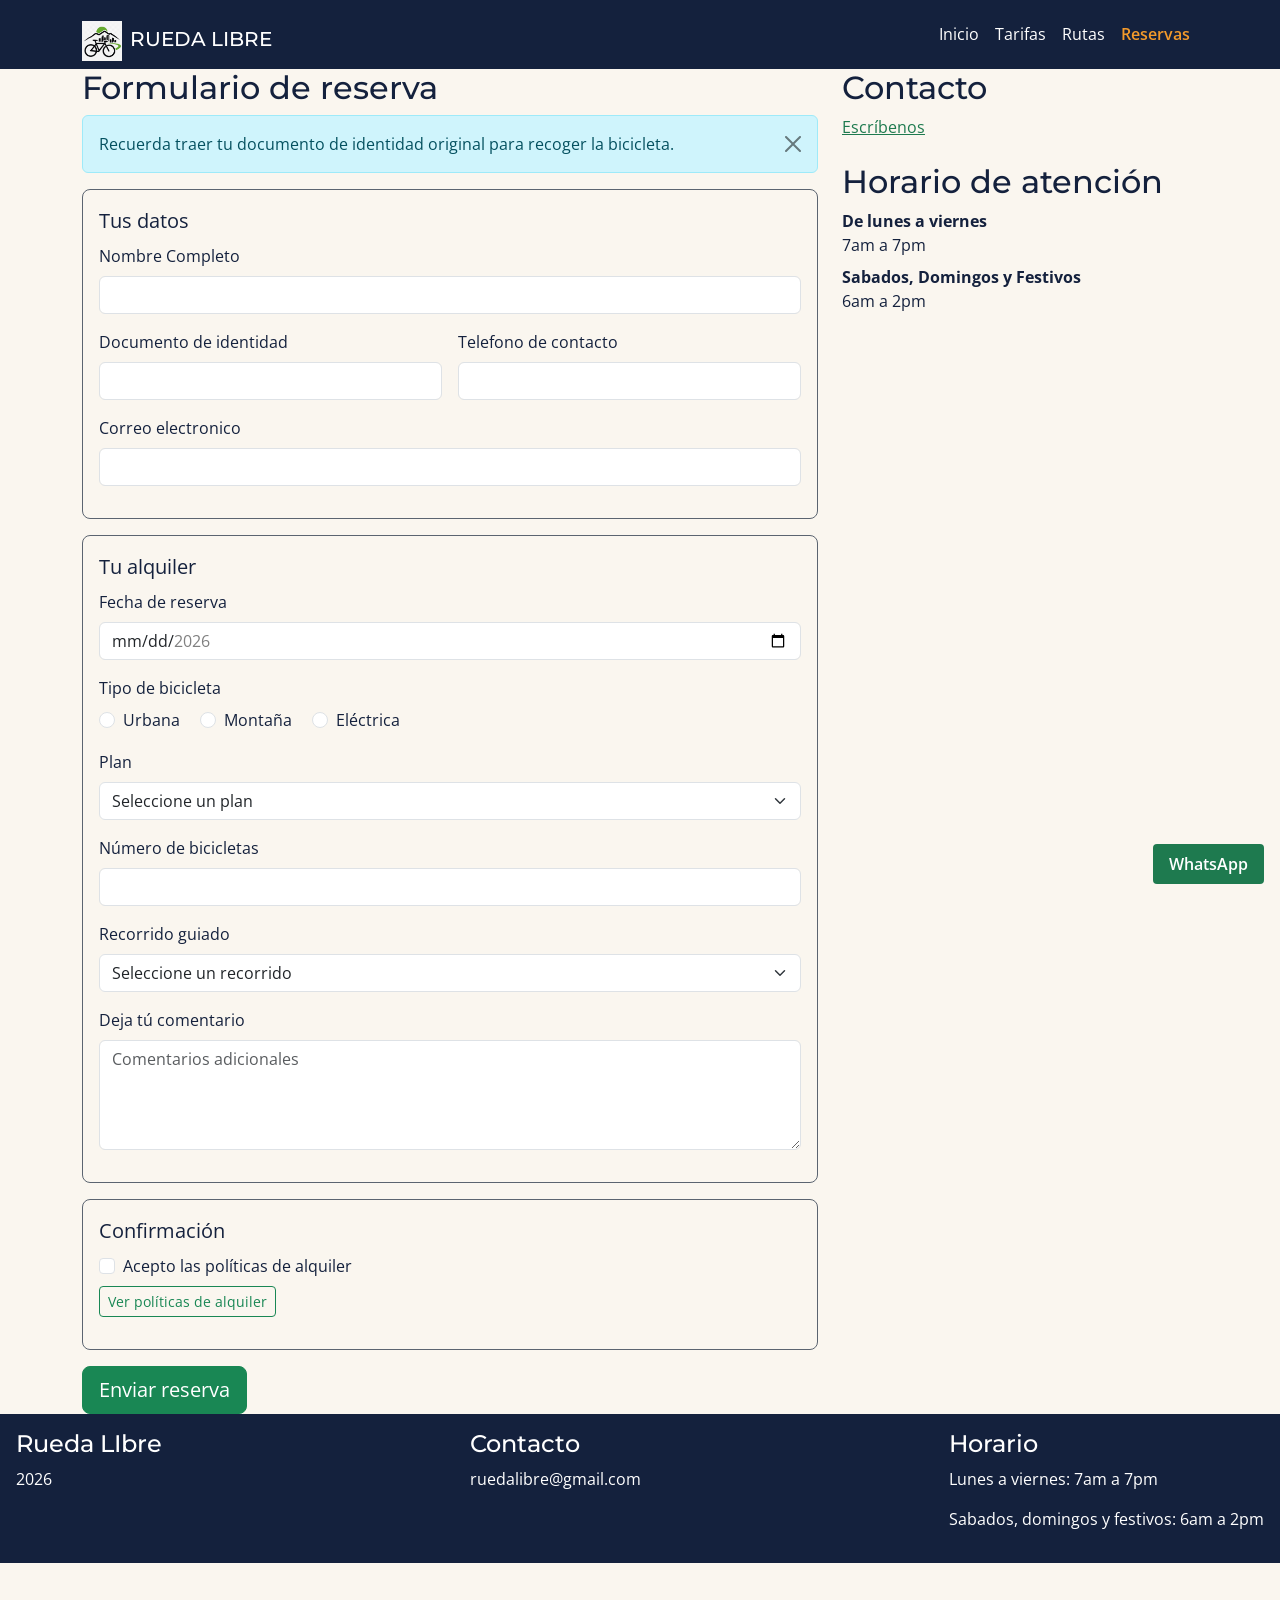
==== commit 84466ad1: "Semana 2 Minireto 11" ====
--- a/paginas/reservas.html
+++ b/paginas/reservas.html
@@ -16,18 +16,25 @@
 <body>
 
     <header>
-      <div class="marca">
-        <h1>RUEDA LIBRE</h1>
-        <img src="../img/logo.png" alt="Logo Rueda Libre" width="100">
-      </div>
-
-      <nav>
-        <ul id="menu">
-            <li><a href="../index.html#Inicio">Inicio</a></li>
-            <li><a href="tarifas.html#Tarifas">Tarifas</a></li>
-            <li><a href="tarifas.html#Rutas">Rutas</a></li>
-            <li><a class="activo" href="#Reservas">Reservas</a></li>
-        </ul>
+      <nav class="navbar navbar-expand-lg barra" data-bs-theme="dark">
+        <div class="container">
+          <h1 class="m-0">
+            <a class="navbar-brand" href="../index.html#Inicio">
+              <img src="../img/logo.png" alt="Logo Rueda Libre" width="40" class="me-2">RUEDA LIBRE
+            </a>
+          </h1>
+          <button class="navbar-toggler" type="button" data-bs-toggle="collapse" data-bs-target="#menuprincipal" aria-controls="menuprincipal" aria-expanded="false" aria-label="Abrir menú">
+            <span class="navbar-toggler-icon"></span>
+          </button>
+          <div class="collapse navbar-collapse" id="menuprincipal">
+            <ul class="navbar-nav ms-auto">
+              <li class="nav-item"><a class="nav-link" href="../index.html#Inicio">Inicio</a></li>
+              <li class="nav-item"><a class="nav-link" href="tarifas.html#Tarifas">Tarifas</a></li>
+              <li class="nav-item"><a class="nav-link" href="tarifas.html#Rutas">Rutas</a></li>
+              <li class="nav-item"><a class="nav-link active" aria-current="page" href="#Reservas">Reservas</a></li>
+            </ul>
+          </div>
+        </div>
       </nav>
     </header>
 
@@ -38,96 +45,115 @@
             <section class="col-12 col-md-8">
                 <h2>Formulario de reserva</h2>
 
-                <form action="#" method="post">
+                <div class="alert alert-info alert-dismissible fade show" role="alert">
+                    Recuerda traer tu documento de identidad original para recoger la bicicleta.
+                    <button type="button" class="btn-close" data-bs-dismiss="alert" aria-label="Cerrar aviso"></button>
+                </div>
+
+                <form action="#" method="post" class="needs-validation" novalidate>
 
                     <fieldset>
-                        <legend>Tus datos</legend>
-
-                        <p>
-                            <label for="nombre">Nombre Completo</label>
-                            <input class="campo" type="text" id="nombre" name="nombre" minlength="3" title="Debe contener mínimo 3 caracteres" required>
-                        </p>
+                        <legend class="fs-5">Tus datos</legend>
+
+                        <div class="mb-3">
+                            <label for="nombre" class="form-label">Nombre Completo</label>
+                            <input class="form-control" type="text" id="nombre" name="nombre" minlength="3" title="Debe contener mínimo 3 caracteres" required>
+                            <div class="invalid-feedback">Escribe tu nombre completo, con mínimo 3 caracteres.</div>
+                        </div>
 
                         <div class="row g-3 mb-3">
                             <div class="col-12 col-md-6">
-                                <label for="documento">Documento de identidad</label>
-                                <input class="campo" type="text" id="documento" name="documento" pattern="[0-9]{6,10}" title="Debe contener solo números, de 6 a 10 digitos" required>
+                                <label for="documento" class="form-label">Documento de identidad</label>
+                                <input class="form-control" type="text" id="documento" name="documento" pattern="[0-9]{6,10}" title="Debe contener solo números, de 6 a 10 digitos" required>
+                                <div class="invalid-feedback">Escribe solo números, entre 6 y 10 dígitos, sin puntos ni espacios.</div>
                             </div>
                             <div class="col-12 col-md-6">
-                                <label for="telefono">Telefono de contacto</label>
-                                <input class="campo" type="tel" id="telefono" name="telefono" pattern="3[0-9]{9}" title="Debe contener 10 digitos y empezar por 3" required>
-                            </div>
-                        </div>
-
-                        <p>
-                            <label for="correo">Correo electronico</label>
-                            <input class="campo" type="email" id="correo" name="correo" required>
-                        </p>
+                                <label for="telefono" class="form-label">Telefono de contacto</label>
+                                <input class="form-control" type="tel" id="telefono" name="telefono" pattern="3[0-9]{9}" title="Debe contener 10 digitos y empezar por 3" required>
+                                <div class="invalid-feedback">Escribe 10 dígitos que empiecen por 3, por ejemplo 3001234567.</div>
+                            </div>
+                        </div>
+
+                        <div class="mb-3">
+                            <label for="correo" class="form-label">Correo electronico</label>
+                            <input class="form-control" type="email" id="correo" name="correo" required>
+                            <div class="invalid-feedback">Escribe un correo válido, por ejemplo nombre@correo.com.</div>
+                        </div>
                     </fieldset>
 
                     <fieldset>
-                        <legend>Tu alquiler</legend>
-
-                        <p>
-                            <label for="fecha">Fecha de reserva</label>
-                            <input class="campo" type="date" id="fecha" name="fecha" min="2026-11-01" max="2026-12-31" required>
-                        </p>
-
-                        <p>Tipo de bicicleta</p>
-                        <p>
-                            <input type="radio" id="urbana" name="bicicleta" value="urbana" required>
-                            <label class="opcion" for="urbana">Urbana</label>
-                            <input type="radio" id="montana" name="bicicleta" value="montana" required>
-                            <label class="opcion" for="montana">Montaña</label>
-                            <input type="radio" id="electrica" name="bicicleta" value="electrica" required>
-                            <label class="opcion" for="electrica">Eléctrica</label>
-                        </p>
-
-                        <p>
-                            <label for="plan">Plan</label>
-                            <select class="campo" id="plan" name="plan" required>
+                        <legend class="fs-5">Tu alquiler</legend>
+
+                        <div class="mb-3">
+                            <label for="fecha" class="form-label">Fecha de reserva</label>
+                            <input class="form-control" type="date" id="fecha" name="fecha" min="2026-11-01" max="2026-12-31" required>
+                            <div class="invalid-feedback">Elige una fecha entre el 1 de noviembre y el 31 de diciembre de 2026.</div>
+                        </div>
+
+                        <p class="mb-2">Tipo de bicicleta</p>
+                        <div class="mb-3">
+                            <div class="form-check form-check-inline">
+                                <input class="form-check-input" type="radio" id="urbana" name="bicicleta" value="urbana" required>
+                                <label class="form-check-label" for="urbana">Urbana</label>
+                            </div>
+                            <div class="form-check form-check-inline">
+                                <input class="form-check-input" type="radio" id="montana" name="bicicleta" value="montana" required>
+                                <label class="form-check-label" for="montana">Montaña</label>
+                            </div>
+                            <div class="form-check form-check-inline">
+                                <input class="form-check-input" type="radio" id="electrica" name="bicicleta" value="electrica" required>
+                                <label class="form-check-label" for="electrica">Eléctrica</label>
+                                <div class="invalid-feedback">Elige un tipo de bicicleta.</div>
+                            </div>
+                        </div>
+
+                        <div class="mb-3">
+                            <label for="plan" class="form-label">Plan</label>
+                            <select class="form-select" id="plan" name="plan" required>
                                 <option value="">Seleccione un plan</option>
                                 <option value="plan1">1 hora</option>
                                 <option value="plan2">Medio día</option>
                                 <option value="plan3">Día completo</option>
                             </select>
-                        </p>
-
-                        <p>
-                            <label for="nbicicletas">Número de bicicletas</label>
-                            <input class="campo" type="number" id="nbicicletas" name="nbicicletas" min="1" max="6" required>
-                        </p>
-
-                        <p>
-                            <label for="recorrido">Recorrido guiado</label>
-                            <select class="campo" id="recorrido" name="recorrido">
+                            <div class="invalid-feedback">Elige un plan: 1 hora, medio día o día completo.</div>
+                        </div>
+
+                        <div class="mb-3">
+                            <label for="nbicicletas" class="form-label">Número de bicicletas</label>
+                            <input class="form-control" type="number" id="nbicicletas" name="nbicicletas" min="1" max="6" required>
+                            <div class="invalid-feedback">Escribe una cantidad entre 1 y 6 bicicletas.</div>
+                        </div>
+
+                        <div class="mb-3">
+                            <label for="recorrido" class="form-label">Recorrido guiado</label>
+                            <select class="form-select" id="recorrido" name="recorrido">
                                 <option value="">Seleccione un recorrido</option>
                                 <option value="sinrecorrido">Sin recorrido</option>
                                 <option value="recorrido1">Ríos y parques</option>
                                 <option value="recorrido2">Sabores de barrio</option>
                                 <option value="recorrido3">Reto las palmas</option>
                             </select>
-                        </p>
-
-                        <p>
-                            <label for="comentarios">Deja tú comentario</label>
-                        </p>
-                        <p>
-                            <textarea class="campo" id="comentarios" name="comentarios" rows="4" cols="50" maxlength="300" placeholder="Comentarios adicionales"></textarea>
-                        </p>
+                        </div>
+
+                        <div class="mb-3">
+                            <label for="comentarios" class="form-label">Deja tú comentario</label>
+                            <textarea class="form-control" id="comentarios" name="comentarios" rows="4" maxlength="300" placeholder="Comentarios adicionales"></textarea>
+                        </div>
                     </fieldset>
 
                     <fieldset>
-                        <legend>Confirmación</legend>
-                        <p>
-                            <input type="checkbox" id="politicas" name="politicas" required>
-                            <label class="opcion" for="politicas">Acepto las políticas de alquiler</label>
-                        </p>
+                        <legend class="fs-5">Confirmación</legend>
+
+                        <div class="form-check mb-2">
+                            <input class="form-check-input" type="checkbox" id="politicas" name="politicas" required>
+                            <label class="form-check-label" for="politicas">Acepto las políticas de alquiler</label>
+                            <div class="invalid-feedback">Debes aceptar las políticas de alquiler para enviar la reserva.</div>
+                        </div>
+
+                        <button type="button" class="btn btn-outline-success btn-sm mb-3" data-bs-toggle="modal" data-bs-target="#modalpoliticas">Ver políticas de alquiler</button>
                     </fieldset>
 
-                    <p>
-                        <button type="submit">Enviar reserva</button>
-                    </p>
+                    <button type="submit" class="btn btn-success btn-lg">Enviar reserva</button>
                 </form>
             </section>
 
@@ -146,6 +172,29 @@
 
         </div>
     </main>
+
+    <div class="modal fade" id="modalpoliticas" tabindex="-1" aria-labelledby="titulopoliticas" aria-hidden="true">
+        <div class="modal-dialog">
+            <div class="modal-content">
+                <div class="modal-header">
+                    <h2 class="modal-title fs-5" id="titulopoliticas">Políticas de alquiler</h2>
+                    <button type="button" class="btn-close" data-bs-dismiss="modal" aria-label="Cerrar"></button>
+                </div>
+                <div class="modal-body">
+                    <ol>
+                        <li>Presenta tu documento de identidad original al recoger la bicicleta.</li>
+                        <li>Revisa la bicicleta con el asesor antes de salir.</li>
+                        <li>Cada 15 minutos de retraso en la devolución tienen un recargo de $5.000.</li>
+                        <li>Los daños por mal uso se cobran según el costo de la reparación.</li>
+                        <li>Los menores de edad deben estar acompañados por un adulto responsable.</li>
+                    </ol>
+                </div>
+                <div class="modal-footer">
+                    <button type="button" class="btn btn-success" data-bs-dismiss="modal">Cerrar</button>
+                </div>
+            </div>
+        </div>
+    </div>
 
     <footer class="d-flex flex-column flex-md-row justify-content-md-between gap-3 p-3">
         <section>
@@ -166,6 +215,24 @@
     <a class="whatsapp" href="https://wa.me/573000000000" target="_blank">WhatsApp</a>
 
     <script src="https://cdn.jsdelivr.net/npm/bootstrap@5.3.3/dist/js/bootstrap.bundle.min.js"></script>
+    <script>
+    (() => {
+      'use strict'
+
+      const forms = document.querySelectorAll('.needs-validation')
+
+      Array.from(forms).forEach(form => {
+        form.addEventListener('submit', event => {
+          if (!form.checkValidity()) {
+            event.preventDefault()
+            event.stopPropagation()
+          }
+
+          form.classList.add('was-validated')
+        }, false)
+      })
+    })()
+    </script>
 
 </body>
 </html>
--- a/css/styles.css
+++ b/css/styles.css
@@ -43,55 +43,26 @@
     color: var(--azul-noche);
 }
 
-header {
-    display: flex;
-    flex-direction: column;
-    align-items: center;
-    gap: var(--espacio2);
-    padding: var(--espacio2);
+.barra {
     background-color: var(--azul-noche);
+}
+
+.barra .nav-link {
     color: var(--blanco);
 }
 
-header h1 {
-    color: var(--blanco);
-}
-
-.marca {
-    display: flex;
-    align-items: center;
-    gap: var(--espacio2);
-}
-
-#menu {
-    display: flex;
-    flex-wrap: wrap;
-    justify-content: center;
-    gap: var(--espacio2);
-    list-style: none;
-    margin: 0;
-    padding: 0;
-}
-
-#menu a {
-    display: inline-block;
-    color: var(--blanco);
-    text-decoration: none;
-    padding: var(--espacio1) var(--espacio2);
-}
-
-#menu a.activo {
+.barra .nav-link.active {
     color: var(--naranja-pedal);
     font-weight: 600;
 }
 
-#menu a:hover,
-#menu a:focus {
+.barra .nav-link:hover,
+.barra .nav-link:focus {
     background-color: var(--verde-ruta);
     color: var(--blanco);
 }
 
-#menu a:focus {
+.barra .nav-link:focus {
     outline: 3px solid var(--naranja-pedal);
 }
 
@@ -144,40 +115,24 @@
     color: var(--blanco);
 }
 
-.botonreserva,
-.whatsapp,
-button {
+.whatsapp {
+    position: fixed;
+    bottom: var(--espacio2);
+    right: var(--espacio2);
     display: inline-block;
     background-color: var(--verde-ruta);
     color: var(--blanco);
     padding: var(--espacio1) var(--espacio2);
-    border: none;
     border-radius: 0.25rem;
     text-decoration: none;
-    font-family: var(--fuente-texto);
-    font-size: 1rem;
     font-weight: 600;
 }
 
-button {
-    padding: var(--espacio2) var(--espacio3);
-}
-
-.botonreserva:hover,
-.botonreserva:focus,
 .whatsapp:hover,
-.whatsapp:focus,
-button:hover,
-button:focus {
+.whatsapp:focus {
     background-color: var(--azul-noche);
     color: var(--blanco);
-    outline: 3px solid var(--azul-noche);
-}
-
-.whatsapp {
-    position: fixed;
-    bottom: var(--espacio2);
-    right: var(--espacio2);
+    outline: 3px solid var(--naranja-pedal);
 }
 
 fieldset {
@@ -187,37 +142,7 @@
     border-radius: 0.5rem;
 }
 
-label {
-    display: block;
-    margin-bottom: var(--espacio1);
-}
-
-.opcion {
-    display: inline-block;
-    margin-right: var(--espacio2);
-}
-
-.campo {
-    width: 100%;
-    padding: var(--espacio1);
-}
-
-.campo:focus {
-    outline: 3px solid var(--azul-noche);
-    background-color: var(--blanco);
-}
-
 @media (min-width: 768px) {
-    header {
-        flex-direction: row;
-        justify-content: space-between;
-        flex-wrap: wrap;
-    }
-
-    #menu {
-        justify-content: flex-start;
-    }
-
     table {
         font-size: 1rem;
     }
